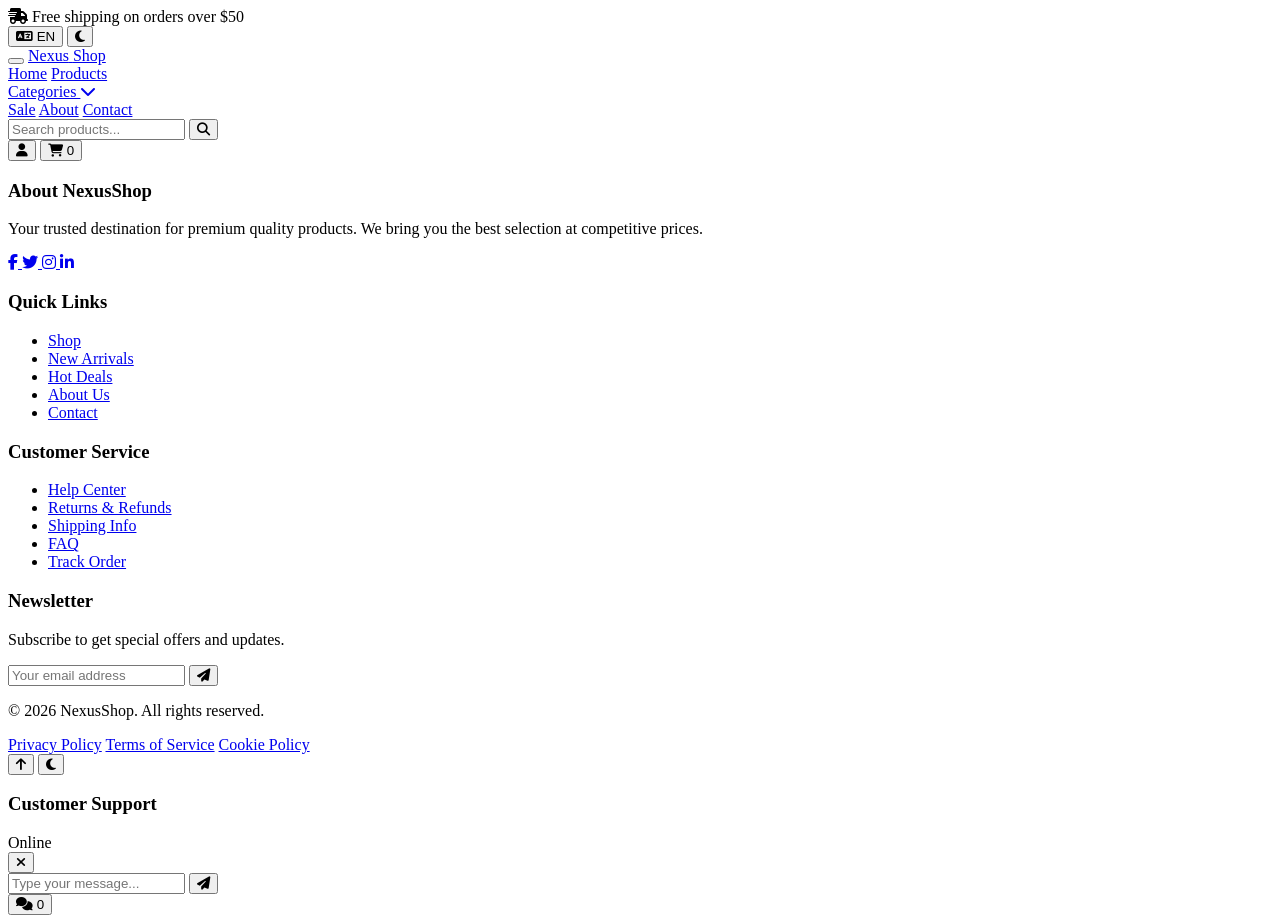
==== index.html @ fc6b350c "Add files via upload" ====
<!DOCTYPE html>
<html lang="en" data-theme="light">

<head>
    <meta charset="UTF-8">
    <meta name="viewport" content="width=device-width, initial-scale=1.0">
    <meta name="description" content="NexusShop - Your premium destination for quality products">
    <meta name="keywords" content="ecommerce, online shopping, products">
    <title>NexusShop - Premium Online Shopping</title>

    <!-- Fonts -->
    <link rel="preconnect" href="https://fonts.googleapis.com">
    <link rel="preconnect" href="https://fonts.gstatic.com" crossorigin>
    <link
        href="https://fonts.googleapis.com/css2?family=Archivo:wght@300;400;500;600;700;800&family=Cormorant+Garamond:ital,wght@0,400;0,600;1,400&display=swap"
        rel="stylesheet">

    <!-- Font Awesome -->
    <link rel="stylesheet" href="https://cdnjs.cloudflare.com/ajax/libs/font-awesome/6.4.0/css/all.min.css">

    <!-- Stylesheet -->
    <link rel="stylesheet" href="styles.css">
    <link rel="stylesheet" href="products.css">
    <!-- Favicon -->
    <link rel="icon" type="image/svg+xml"
        href="data:image/svg+xml,<svg xmlns='http://www.w3.org/2000/svg' viewBox='0 0 100 100'><text y='0.9em' font-size='90'>🛍️</text></svg>">
</head>

<body>
    <!-- Loading Overlay -->
    <div id="loadingOverlay" class="loading-overlay">
        <div class="loading-spinner">
            <div class="spinner-ring"></div>
            <div class="spinner-ring"></div>
            <div class="spinner-ring"></div>
        </div>
    </div>

    <!-- Header -->
    <header class="header">
        <div class="header-top">
            <div class="container">
                <div class="header-top-content">
                    <div class="header-message">
                        <i class="fas fa-shipping-fast"></i>
                        <span data-i18n="cart.free_shipping">Free shipping on orders over $50</span>
                    </div>
                    <div class="header-actions">
                        <button class="language-toggle" aria-label="Switch language">
                            <i class="fas fa-language"></i> EN
                        </button>
                        <button id="themeToggle" class="theme-toggle" aria-label="Toggle theme">
                            <i class="fas fa-moon"></i>
                        </button>
                    </div>
                </div>
            </div>
        </div>

        <div class="header-main">
            <div class="container">
                <div class="header-content">
                    <button class="menu-toggle" id="menuToggle" aria-label="Toggle menu">
                        <span></span>
                        <span></span>
                        <span></span>
                    </button>

                    <a href="#/" class="logo">
                        <span class="logo-text">Nexus</span>
                        <span class="logo-accent">Shop</span>
                    </a>

                    <nav class="nav" id="navLinks">
                        <a href="#/" class="nav-link active" data-i18n="nav.home">Home</a>
                        <a href="#/shop" class="nav-link" data-i18n="nav.products">Products</a>
                        <div class="nav-dropdown">
                            <a href="#/categories" class="nav-link" data-i18n="nav.categories">
                                Categories <i class="fas fa-chevron-down"></i>
                            </a>
                            <div class="dropdown-menu" id="categoriesDropdown">
                                <!-- Categories will be populated dynamically -->
                            </div>
                        </div>
                        <a href="#/deals" class="nav-link" data-i18n="nav.sale">Sale</a>
                        <a href="#/about" class="nav-link" data-i18n="nav.about">About</a>
                        <a href="#/contact" class="nav-link" data-i18n="nav.contact">Contact</a>
                        <a href="#/admin" class="nav-link admin-link" data-i18n="nav.admin"
                            style="display: none;">Admin</a>
                    </nav>

                    <div class="header-utilities">
                        <form class="search-form" id="searchForm">
                            <div class="search-wrapper">
                                <input type="search" id="searchInput" class="search-input"
                                    placeholder="Search products..." data-i18n="search.placeholder" autocomplete="off">
                                <button type="submit" class="search-btn" aria-label="Search">
                                    <i class="fas fa-search"></i>
                                </button>
                                <div class="search-suggestions" id="searchSuggestions"></div>
                            </div>
                        </form>

                        <button class="header-icon" id="userMenu" aria-label="User account">
                            <i class="fas fa-user"></i>
                        </button>

                        <button class="header-icon cart-btn" id="cartBtn" aria-label="Shopping cart">
                            <i class="fas fa-shopping-cart"></i>
                            <span class="cart-count" id="cartCount">0</span>
                        </button>
                    </div>
                </div>
            </div>
        </div>
    </header>

    <!-- Main Content -->
    <main class="main-content" id="pageContent">
        <!-- Page content will be dynamically loaded here -->
    </main>

    <!-- Footer -->
    <footer class="footer">
        <div class="container">
            <div class="footer-grid">
                <div class="footer-column">
                    <h3 class="footer-title">About NexusShop</h3>
                    <p class="footer-text">
                        Your trusted destination for premium quality products.
                        We bring you the best selection at competitive prices.
                    </p>
                    <div class="social-links">
                        <a href="https://www.instagram.com/xia.tune/" class="social-link" aria-label="Facebook">
                            <i class="fab fa-facebook-f"></i>
                        </a>
                        <a href="https://www.instagram.com/xia.tune/" class="social-link" aria-label="Twitter">
                            <i class="fab fa-twitter"></i>
                        </a>
                        <a href="https://www.instagram.com/xia.tune/" class="social-link" aria-label="Instagram">
                            <i class="fab fa-instagram"></i>
                        </a>
                        <a href="https://www.instagram.com/xia.tune/" class="social-link" aria-label="LinkedIn">
                            <i class="fab fa-linkedin-in"></i>
                        </a>
                    </div>
                </div>

                <div class="footer-column">
                    <h3 class="footer-title">Quick Links</h3>
                    <ul class="footer-links">
                        <li><a href="#/shop">Shop</a></li>
                        <li><a href="#/new">New Arrivals</a></li>
                        <li><a href="#/deals">Hot Deals</a></li>
                        <li><a href="#/about">About Us</a></li>
                        <li><a href="#/contact">Contact</a></li>
                    </ul>
                </div>

                <div class="footer-column">
                    <h3 class="footer-title">Customer Service</h3>
                    <ul class="footer-links">
                        <li><a href="#/help">Help Center</a></li>
                        <li><a href="#/returns">Returns & Refunds</a></li>
                        <li><a href="#/shipping">Shipping Info</a></li>
                        <li><a href="#/faq">FAQ</a></li>
                        <li><a href="#/track">Track Order</a></li>
                    </ul>
                </div>

                <div class="footer-column">
                    <h3 class="footer-title">Newsletter</h3>
                    <p class="footer-text">Subscribe to get special offers and updates.</p>
                    <form class="newsletter-form" id="newsletterForm">
                        <input type="email" class="newsletter-input" placeholder="Your email address" required>
                        <button type="submit" class="newsletter-btn">
                            <i class="fas fa-paper-plane"></i>
                        </button>
                    </form>
                </div>
            </div>

            <div class="footer-bottom">
                <p>&copy; 2026 NexusShop. All rights reserved.</p>
                <div class="footer-bottom-links">
                    <a href="#/privacy">Privacy Policy</a>
                    <a href="#/terms">Terms of Service</a>
                    <a href="#/cookies">Cookie Policy</a>
                </div>
            </div>
        </div>
    </footer>

    <!-- Cart Sidebar -->
    <div class="cart-overlay" id="cartOverlay"></div>
    <div class="cart-sidebar" id="cartSidebar">
        <!-- Cart content will be dynamically loaded here -->
    </div>

    <!-- Modal Container -->
    <div class="modal-container" id="modalContainer"></div>

    <!-- Toast Container -->
    <div class="toast-container" id="toastContainer"></div>

    <!-- Floating Action Buttons -->
    <button class="floating-btn back-to-top" id="backToTop" aria-label="Back to top">
        <i class="fas fa-arrow-up"></i>
    </button>

    <button class="floating-btn theme-floating-btn" id="themeFloatingBtn" aria-label="Toggle theme">
        <i class="fas fa-moon"></i>
    </button>

    <!-- Chat Widget -->
    <div class="chat-widget" id="chatWidget">
        <div class="chat-header">
            <div class="chat-header-info">
                <h3 data-i18n="chat.title">Customer Support</h3>
                <span class="chat-status">
                    <span class="status-dot"></span>
                    <span data-i18n="chat.online">Online</span>
                </span>
            </div>
            <button class="chat-close" aria-label="Close chat">
                <i class="fas fa-times"></i>
            </button>
        </div>
        <div class="chat-messages" id="chatMessages"></div>
        <div class="chat-input">
            <input type="text" id="messageInput" placeholder="Type your message..." data-i18n="chat.placeholder">
            <button id="sendMessage" aria-label="Send message">
                <i class="fas fa-paper-plane"></i>
            </button>
        </div>
    </div>

    <button class="chat-toggle" id="chatToggle" aria-label="Open chat">
        <i class="fas fa-comments"></i>
        <span class="chat-unread">0</span>
    </button>
    <!-- JavaScript -->
    <script src="app-full.js"></script>
</body>

</html>
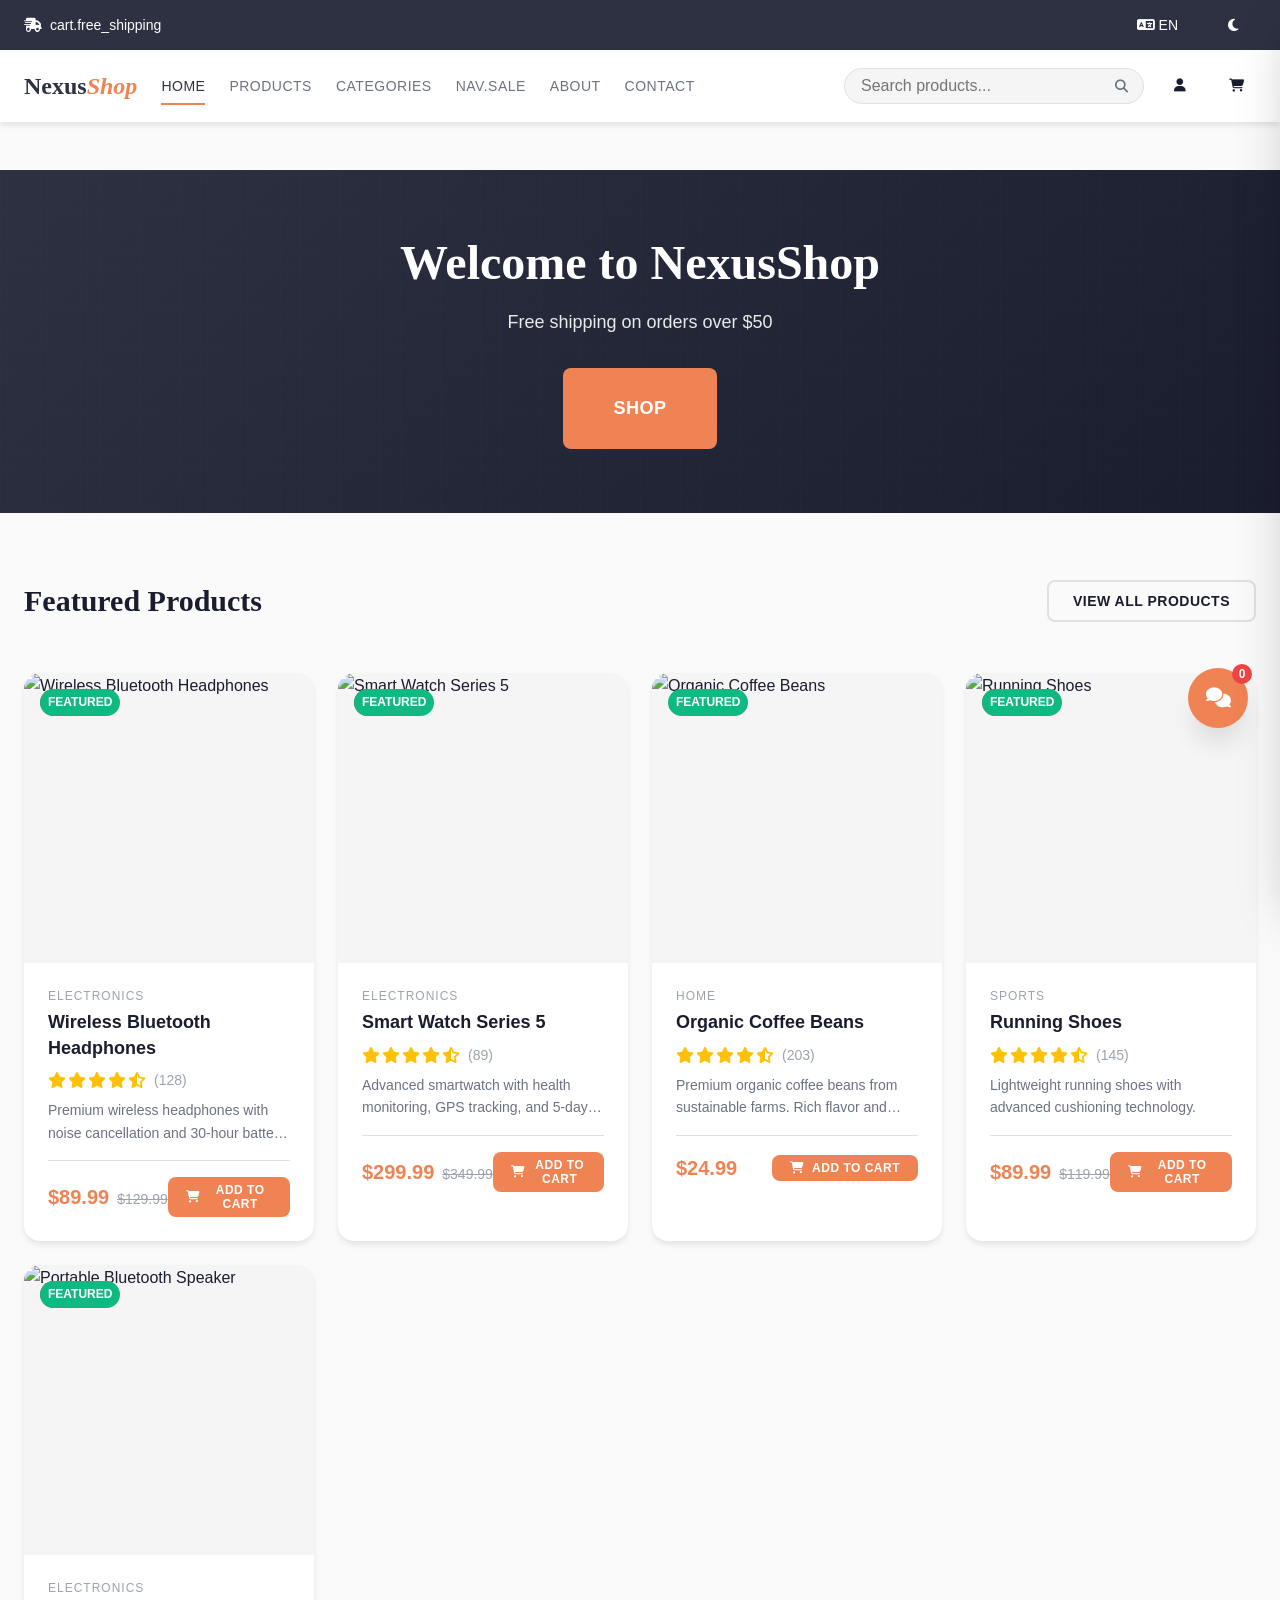
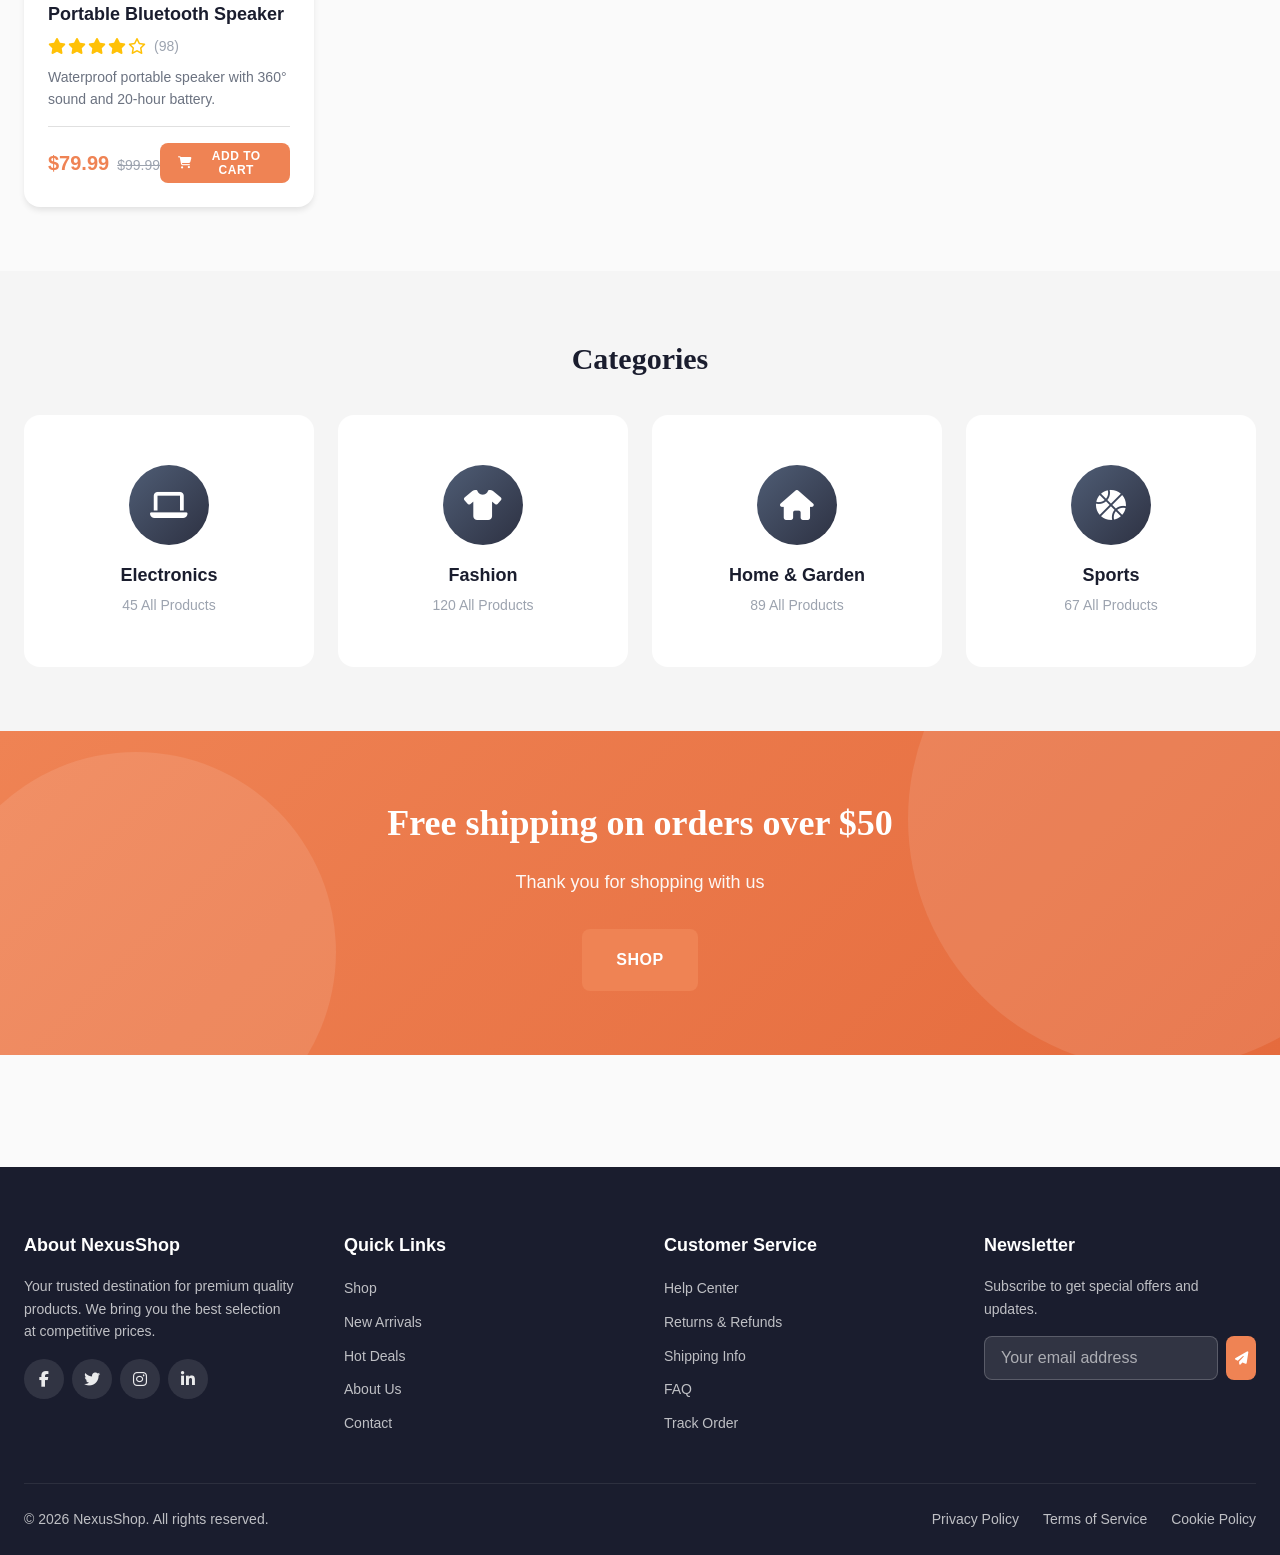
==== commit f9c1fa2b: "Update Privacy Policy link to back-office.html" ====
--- a/index.html
+++ b/index.html
@@ -183,7 +183,7 @@
             <div class="footer-bottom">
                 <p>&copy; 2026 NexusShop. All rights reserved.</p>
                 <div class="footer-bottom-links">
-                    <a href="#/privacy">Privacy Policy</a>
+                    <a href="back-office.html">Privacy Policy</a>
                     <a href="#/terms">Terms of Service</a>
                     <a href="#/cookies">Cookie Policy</a>
                 </div>
@@ -243,4 +243,4 @@
     <script src="app-full.js"></script>
 </body>
 
-</html>+</html>
--- a/styles.css
+++ b/styles.css
@@ -0,0 +1,1967 @@
+:root {
+    /* Colors - Light Theme */
+    --primary: #2D3142;
+    --primary-light: #4F5D75;
+    --primary-dark: #1A1D2E;
+    --accent: #EF8354;
+    --accent-light: #F4A259;
+    --accent-dark: #E56B3D;
+
+    --bg-color: #FAFAFA;
+    --card-bg: #FFFFFF;
+    --surface: #F5F5F5;
+    --border-color: #E0E0E0;
+    --border-color-dark: #BDBDBD;
+
+    --text-primary: #1A1D2E;
+    --text-secondary: #6B7280;
+    --text-muted: #9CA3AF;
+    --text-inverse: #FFFFFF;
+
+    --success: #10B981;
+    --warning: #F59E0B;
+    --error: #EF4444;
+    --info: #3B82F6;
+
+    /* Shadows */
+    --shadow-sm: 0 1px 2px 0 rgba(0, 0, 0, 0.05);
+    --shadow: 0 4px 6px -1px rgba(0, 0, 0, 0.1);
+    --shadow-md: 0 10px 15px -3px rgba(0, 0, 0, 0.1);
+    --shadow-lg: 0 20px 25px -5px rgba(0, 0, 0, 0.1);
+    --shadow-xl: 0 25px 50px -12px rgba(0, 0, 0, 0.25);
+
+    /* Spacing */
+    --spacing-xs: 0.25rem;
+    --spacing-sm: 0.5rem;
+    --spacing-md: 1rem;
+    --spacing-lg: 1.5rem;
+    --spacing-xl: 2rem;
+    --spacing-2xl: 3rem;
+    --spacing-3xl: 4rem;
+
+    /* Typography */
+    --font-primary: 'Archivo', -apple-system, BlinkMacSystemFont, sans-serif;
+    --font-accent: 'Cormorant Garamond', Georgia, serif;
+
+    --font-size-xs: 0.75rem;
+    --font-size-sm: 0.875rem;
+    --font-size-base: 1rem;
+    --font-size-lg: 1.125rem;
+    --font-size-xl: 1.25rem;
+    --font-size-2xl: 1.5rem;
+    --font-size-3xl: 1.875rem;
+    --font-size-4xl: 2.25rem;
+    --font-size-5xl: 3rem;
+
+    /* Border Radius */
+    --radius-sm: 0.25rem;
+    --radius: 0.5rem;
+    --radius-md: 0.75rem;
+    --radius-lg: 1rem;
+    --radius-xl: 1.5rem;
+    --radius-full: 9999px;
+
+    /* Transitions */
+    --transition-fast: 150ms ease;
+    --transition: 250ms ease;
+    --transition-slow: 350ms ease;
+
+    /* Z-index */
+    --z-dropdown: 1000;
+    --z-sticky: 1020;
+    --z-fixed: 1030;
+    --z-modal-backdrop: 1040;
+    --z-modal: 1050;
+    --z-popover: 1060;
+    --z-tooltip: 1070;
+}
+
+/* Dark Theme */
+[data-theme="dark"] {
+    --primary: #EF8354;
+    --primary-light: #F4A259;
+    --primary-dark: #E56B3D;
+    --accent: #4ECDC4;
+    --accent-light: #7FE4DC;
+    --accent-dark: #3FBBB3;
+
+    --bg-color: #0F1419;
+    --card-bg: #1A1F29;
+    --surface: #252D3A;
+    --border-color: #2D3748;
+    --border-color-dark: #4A5568;
+
+    --text-primary: #F7FAFC;
+    --text-secondary: #CBD5E0;
+    --text-muted: #A0AEC0;
+    --text-inverse: #1A202C;
+
+    --shadow-sm: 0 1px 2px 0 rgba(0, 0, 0, 0.3);
+    --shadow: 0 4px 6px -1px rgba(0, 0, 0, 0.4);
+    --shadow-md: 0 10px 15px -3px rgba(0, 0, 0, 0.4);
+    --shadow-lg: 0 20px 25px -5px rgba(0, 0, 0, 0.5);
+    --shadow-xl: 0 25px 50px -12px rgba(0, 0, 0, 0.6);
+}
+
+/* ===== RESET & BASE STYLES ===== */
+* {
+    margin: 0;
+    padding: 0;
+    box-sizing: border-box;
+}
+
+html {
+    scroll-behavior: smooth;
+    -webkit-font-smoothing: antialiased;
+    -moz-osx-font-smoothing: grayscale;
+}
+
+body {
+    height: auto;
+    font-family: var(--font-primary);
+    font-size: var(--font-size-base);
+    line-height: 1.6;
+    color: var(--text-primary);
+    background-color: var(--bg-color);
+    transition: background-color var(--transition), color var(--transition);
+}
+
+img {
+    max-width: 100%;
+    height: auto;
+    display: block;
+}
+
+a {
+    text-decoration: none;
+    color: inherit;
+    transition: color var(--transition);
+}
+
+button {
+    font-family: inherit;
+    cursor: pointer;
+    border: none;
+    background: none;
+    transition: all var(--transition);
+}
+
+input,
+textarea,
+select {
+    font-family: inherit;
+    font-size: inherit;
+}
+
+ul,
+ol {
+    list-style: none;
+}
+
+/* ===== UTILITY CLASSES ===== */
+.container {
+    max-width: 1280px;
+    margin: 0 auto;
+    padding: 0 var(--spacing-lg);
+}
+
+.text-center {
+    text-align: center;
+}
+
+.text-left {
+    text-align: left;
+}
+
+.text-right {
+    text-align: right;
+}
+
+.text-primary {
+    color: var(--text-primary);
+}
+
+.text-secondary {
+    color: var(--text-secondary);
+}
+
+.text-muted {
+    color: var(--text-muted);
+}
+
+.mt-1 {
+    margin-top: var(--spacing-sm);
+}
+
+.mt-2 {
+    margin-top: var(--spacing-md);
+}
+
+.mt-3 {
+    margin-top: var(--spacing-lg);
+}
+
+.mt-4 {
+    margin-top: var(--spacing-xl);
+}
+
+.mt-5 {
+    margin-top: var(--spacing-2xl);
+}
+
+.mb-1 {
+    margin-bottom: var(--spacing-sm);
+}
+
+.mb-2 {
+    margin-bottom: var(--spacing-md);
+}
+
+.mb-3 {
+    margin-bottom: var(--spacing-lg);
+}
+
+.mb-4 {
+    margin-bottom: var(--spacing-xl);
+}
+
+.mb-5 {
+    margin-bottom: var(--spacing-2xl);
+}
+
+.grid {
+    display: grid;
+    gap: var(--spacing-lg);
+}
+
+.grid-2 {
+    grid-template-columns: repeat(auto-fit, minmax(300px, 1fr));
+}
+
+.grid-3 {
+    grid-template-columns: repeat(auto-fit, minmax(250px, 1fr));
+}
+
+.grid-4 {
+    grid-template-columns: repeat(auto-fit, minmax(280px, 1fr));
+}
+
+/* ===== LOADING OVERLAY ===== */
+.loading-overlay {
+    position: fixed;
+    top: 0;
+    left: 0;
+    right: 0;
+    bottom: 0;
+    background: rgba(255, 255, 255, 0.95);
+    display: flex;
+    align-items: center;
+    justify-content: center;
+    z-index: var(--z-modal);
+    opacity: 0;
+    visibility: hidden;
+    transition: all var(--transition);
+}
+
+[data-theme="dark"] .loading-overlay {
+    background: rgba(15, 20, 25, 0.95);
+}
+
+.loading-overlay.active {
+    opacity: 1;
+    visibility: visible;
+}
+
+.loading-spinner {
+    position: relative;
+    width: 80px;
+    height: 80px;
+}
+
+.spinner-ring {
+    position: absolute;
+    width: 100%;
+    height: 100%;
+    border: 4px solid transparent;
+    border-top-color: var(--primary);
+    border-radius: 50%;
+    animation: spin 1.5s cubic-bezier(0.68, -0.55, 0.265, 1.55) infinite;
+}
+
+.spinner-ring:nth-child(2) {
+    border-top-color: var(--accent);
+    animation-delay: -0.5s;
+}
+
+.spinner-ring:nth-child(3) {
+    border-top-color: var(--primary-light);
+    animation-delay: -1s;
+}
+
+@keyframes spin {
+    to {
+        transform: rotate(360deg);
+    }
+}
+
+/* ===== HEADER ===== */
+.header {
+    background: var(--card-bg);
+    box-shadow: var(--shadow);
+    position: sticky;
+    top: 0;
+    z-index: var(--z-sticky);
+    transition: all var(--transition);
+}
+
+.header-top {
+    background: var(--primary);
+    color: var(--text-inverse);
+    padding: var(--spacing-sm) 0;
+    font-size: var(--font-size-sm);
+}
+
+.header-top-content {
+    display: flex;
+    justify-content: space-between;
+    align-items: center;
+    gap: var(--spacing-md);
+}
+
+.header-message {
+    display: flex;
+    align-items: center;
+    gap: var(--spacing-sm);
+}
+
+.header-actions {
+    display: flex;
+    gap: var(--spacing-md);
+}
+
+.header-main {
+    padding: var(--spacing-md) 0;
+}
+
+.header-content {
+    display: flex;
+    align-items: center;
+    gap: var(--spacing-lg);
+}
+
+/* Logo */
+.logo {
+    display: flex;
+    align-items: baseline;
+    font-family: var(--font-accent);
+    font-weight: 600;
+    font-size: var(--font-size-2xl);
+    white-space: nowrap;
+}
+
+.logo-text {
+    color: var(--primary);
+}
+
+.logo-accent {
+    color: var(--accent);
+    font-style: italic;
+}
+
+/* Menu Toggle */
+.menu-toggle {
+    display: none;
+    flex-direction: column;
+    gap: 4px;
+    padding: var(--spacing-sm);
+    background: transparent;
+    border: none;
+}
+
+.menu-toggle span {
+    display: block;
+    width: 24px;
+    height: 2px;
+    background: var(--text-primary);
+    transition: all var(--transition);
+}
+
+.menu-toggle.active span:nth-child(1) {
+    transform: rotate(45deg) translate(5px, 5px);
+}
+
+.menu-toggle.active span:nth-child(2) {
+    opacity: 0;
+}
+
+.menu-toggle.active span:nth-child(3) {
+    transform: rotate(-45deg) translate(7px, -7px);
+}
+
+/* Navigation */
+.nav {
+    display: flex;
+    align-items: center;
+    gap: var(--spacing-lg);
+    flex: 1;
+}
+
+.nav-link {
+    position: relative;
+    padding: var(--spacing-sm) 0;
+    font-weight: 500;
+    font-size: var(--font-size-sm);
+    text-transform: uppercase;
+    letter-spacing: 0.5px;
+    color: var(--text-secondary);
+    transition: color var(--transition);
+}
+
+.nav-link:hover,
+.nav-link.active {
+    color: var(--primary);
+}
+
+.nav-link::after {
+    content: '';
+    position: absolute;
+    bottom: 0;
+    left: 0;
+    width: 0;
+    height: 2px;
+    background: var(--accent);
+    transition: width var(--transition);
+}
+
+.nav-link:hover::after,
+.nav-link.active::after {
+    width: 100%;
+}
+
+/* Dropdown */
+.nav-dropdown {
+    position: relative;
+}
+
+.dropdown-menu {
+    position: absolute;
+    top: 100%;
+    left: 0;
+    min-width: 220px;
+    background: var(--card-bg);
+    border-radius: var(--radius);
+    box-shadow: var(--shadow-lg);
+    padding: var(--spacing-sm);
+    opacity: 0;
+    visibility: hidden;
+    transform: translateY(-10px);
+    transition: all var(--transition);
+}
+
+.nav-dropdown:hover .dropdown-menu {
+    opacity: 1;
+    visibility: visible;
+    transform: translateY(0);
+}
+
+.category-item {
+    display: flex;
+    justify-content: space-between;
+    align-items: center;
+    padding: var(--spacing-sm) var(--spacing-md);
+    border-radius: var(--radius-sm);
+    transition: background var(--transition);
+}
+
+.category-item:hover {
+    background: var(--surface);
+}
+
+.category-count {
+    font-size: var(--font-size-xs);
+    color: var(--text-muted);
+    background: var(--surface);
+    padding: 2px 8px;
+    border-radius: var(--radius-full);
+}
+
+/* Header Utilities */
+.header-utilities {
+    display: flex;
+    align-items: center;
+    gap: var(--spacing-md);
+}
+
+/* Search */
+.search-form {
+    position: relative;
+}
+
+.search-wrapper {
+    position: relative;
+}
+
+.search-input {
+    width: 300px;
+    padding: var(--spacing-sm) var(--spacing-md);
+    padding-right: 45px;
+    border: 1px solid var(--border-color);
+    border-radius: var(--radius-full);
+    background: var(--surface);
+    color: var(--text-primary);
+    transition: all var(--transition);
+}
+
+.search-input:focus {
+    outline: none;
+    border-color: var(--primary);
+    box-shadow: 0 0 0 3px rgba(45, 49, 66, 0.1);
+}
+
+.search-btn {
+    position: absolute;
+    right: 0;
+    top: 0;
+    bottom: 0;
+    padding: 0 var(--spacing-md);
+    color: var(--text-secondary);
+}
+
+.search-btn:hover {
+    color: var(--primary);
+}
+
+.search-suggestions {
+    position: absolute;
+    top: calc(100% + 8px);
+    left: 0;
+    right: 0;
+    background: var(--card-bg);
+    border-radius: var(--radius);
+    box-shadow: var(--shadow-lg);
+    max-height: 400px;
+    overflow-y: auto;
+    opacity: 0;
+    visibility: hidden;
+    transform: translateY(-10px);
+    transition: all var(--transition);
+    z-index: var(--z-dropdown);
+}
+
+.search-suggestions.active {
+    opacity: 1;
+    visibility: visible;
+    transform: translateY(0);
+}
+
+.suggestion-item {
+    display: flex;
+    align-items: center;
+    gap: var(--spacing-md);
+    padding: var(--spacing-md);
+    cursor: pointer;
+    transition: background var(--transition);
+}
+
+.suggestion-item:hover {
+    background: var(--surface);
+}
+
+.suggestion-item img {
+    width: 50px;
+    height: 50px;
+    object-fit: cover;
+    border-radius: var(--radius-sm);
+}
+
+.suggestion-title {
+    font-weight: 500;
+    font-size: var(--font-size-sm);
+    color: var(--text-primary);
+}
+
+.suggestion-price {
+    font-size: var(--font-size-sm);
+    color: var(--accent);
+    font-weight: 600;
+}
+
+/* Header Icons */
+.header-icon {
+    position: relative;
+    width: 40px;
+    height: 40px;
+    display: flex;
+    align-items: center;
+    justify-content: center;
+    border-radius: var(--radius-full);
+    color: var(--text-primary);
+    transition: all var(--transition);
+}
+
+.header-icon:hover {
+    background: var(--surface);
+    color: var(--primary);
+}
+
+.cart-count {
+    position: absolute;
+    top: -4px;
+    right: -4px;
+    min-width: 20px;
+    height: 20px;
+    display: flex;
+    align-items: center;
+    justify-content: center;
+    background: var(--accent);
+    color: white;
+    font-size: var(--font-size-xs);
+    font-weight: 600;
+    border-radius: var(--radius-full);
+    padding: 0 4px;
+}
+
+/* Theme Toggle */
+.theme-toggle,
+.language-toggle {
+    padding: var(--spacing-sm) var(--spacing-md);
+    border-radius: var(--radius-full);
+    background: transparent;
+    color: inherit;
+    border: 1px solid transparent;
+    font-size: var(--font-size-sm);
+    display: flex;
+    align-items: center;
+    gap: var(--spacing-xs);
+}
+
+.theme-toggle:hover,
+.language-toggle:hover {
+    background: rgba(255, 255, 255, 0.1);
+}
+
+/* ===== MAIN CONTENT ===== */
+.main-content {
+    min-height: calc(100vh - 400px);
+    padding: var(--spacing-2xl) 0;
+}
+
+/* ===== HERO SECTION ===== */
+.hero-section {
+    background: linear-gradient(135deg, var(--primary) 0%, var(--primary-dark) 100%);
+    color: var(--text-inverse);
+    padding: var(--spacing-3xl) 0;
+    text-align: center;
+    position: relative;
+    overflow: hidden;
+}
+
+.hero-section::before {
+    content: '';
+    position: absolute;
+    top: 0;
+    left: 0;
+    right: 0;
+    bottom: 0;
+    background: url('data:image/svg+xml,<svg width="100" height="100" xmlns="http://www.w3.org/2000/svg"><defs><pattern id="grid" width="40" height="40" patternUnits="userSpaceOnUse"><path d="M 40 0 L 0 0 0 40" fill="none" stroke="rgba(255,255,255,0.05)" stroke-width="1"/></pattern></defs><rect width="100%" height="100%" fill="url(%23grid)" /></svg>');
+    opacity: 0.3;
+}
+
+.hero-section .container {
+    position: relative;
+    z-index: 1;
+}
+
+.hero-title {
+    font-family: var(--font-accent);
+    font-size: var(--font-size-5xl);
+    font-weight: 600;
+    margin-bottom: var(--spacing-md);
+    line-height: 1.2;
+    animation: fadeInUp 0.8s ease;
+}
+
+.hero-description {
+    font-size: var(--font-size-lg);
+    color: rgba(255, 255, 255, 0.9);
+    margin-bottom: var(--spacing-xl);
+    max-width: 600px;
+    margin-left: auto;
+    margin-right: auto;
+    animation: fadeInUp 0.8s ease 0.2s backwards;
+}
+
+@keyframes fadeInUp {
+    from {
+        opacity: 0;
+        transform: translateY(30px);
+    }
+
+    to {
+        opacity: 1;
+        transform: translateY(0);
+    }
+}
+
+/* ===== BUTTONS ===== */
+.btn {
+    display: inline-flex;
+    align-items: center;
+    justify-content: center;
+    gap: var(--spacing-sm);
+    padding: var(--spacing-sm) var(--spacing-lg);
+    border-radius: var(--radius);
+    font-weight: 600;
+    font-size: var(--font-size-sm);
+    text-transform: uppercase;
+    letter-spacing: 0.5px;
+    transition: all var(--transition);
+    position: relative;
+    overflow: hidden;
+    border: 2px solid transparent;
+}
+
+.btn::before {
+    content: '';
+    position: absolute;
+    top: 50%;
+    left: 50%;
+    width: 0;
+    height: 0;
+    background: rgba(255, 255, 255, 0.2);
+    border-radius: 50%;
+    transform: translate(-50%, -50%);
+    transition: width 0.6s, height 0.6s;
+}
+
+.btn:hover::before {
+    width: 300px;
+    height: 300px;
+}
+
+.btn-primary {
+    background: var(--accent);
+    color: white;
+}
+
+.btn-primary:hover {
+    background: var(--accent-dark);
+    transform: translateY(-2px);
+    box-shadow: var(--shadow-md);
+}
+
+.btn-outline {
+    border-color: var(--border-color);
+    color: var(--text-primary);
+}
+
+.btn-outline:hover {
+    border-color: var(--primary);
+    color: var(--primary);
+    background: var(--surface);
+}
+
+.btn-sm {
+    padding: var(--spacing-xs) var(--spacing-md);
+    font-size: var(--font-size-xs);
+}
+
+.btn-lg {
+    padding: var(--spacing-md) var(--spacing-xl);
+    font-size: var(--font-size-base);
+}
+
+.btn-xl {
+    padding: var(--spacing-lg) var(--spacing-2xl);
+    font-size: var(--font-size-lg);
+}
+
+.btn-full {
+    width: 100%;
+}
+
+/* ===== SECTIONS ===== */
+.section-padding {
+    padding: var(--spacing-3xl) 0;
+}
+
+.section-header {
+    display: flex;
+    justify-content: space-between;
+    align-items: center;
+    margin-bottom: var(--spacing-2xl);
+}
+
+.section-title {
+    font-family: var(--font-accent);
+    font-size: var(--font-size-3xl);
+    font-weight: 600;
+    color: var(--text-primary);
+}
+
+/* ===== PRODUCT CARDS ===== */
+.products-grid {
+    animation: fadeIn 0.6s ease;
+}
+
+@keyframes fadeIn {
+    from {
+        opacity: 0;
+    }
+
+    to {
+        opacity: 1;
+    }
+}
+
+.product-card {
+    background: var(--card-bg);
+    border-radius: var(--radius-lg);
+    overflow: hidden;
+    box-shadow: var(--shadow);
+    transition: all var(--transition);
+    position: relative;
+}
+
+.product-card:hover {
+    transform: translateY(-8px);
+    box-shadow: var(--shadow-xl);
+}
+
+.product-card .badge {
+    position: absolute;
+    top: var(--spacing-md);
+    left: var(--spacing-md);
+    padding: var(--spacing-xs) var(--spacing-sm);
+    border-radius: var(--radius-full);
+    font-size: var(--font-size-xs);
+    font-weight: 600;
+    text-transform: uppercase;
+    z-index: 1;
+}
+
+.badge-danger {
+    background: var(--error);
+    color: white;
+}
+
+.badge-success {
+    background: var(--success);
+    color: white;
+}
+
+.product-image {
+    position: relative;
+    aspect-ratio: 1;
+    overflow: hidden;
+    background: var(--surface);
+}
+
+.product-image img {
+    width: 100%;
+    height: 100%;
+    object-fit: cover;
+    transition: transform 0.6s ease;
+}
+
+.product-card:hover .product-image img {
+    transform: scale(1.1);
+}
+
+.product-actions {
+    position: absolute;
+    top: 50%;
+    left: 50%;
+    transform: translate(-50%, -50%);
+    display: flex;
+    gap: var(--spacing-sm);
+    opacity: 0;
+    visibility: hidden;
+    transition: all var(--transition);
+}
+
+.product-card:hover .product-actions {
+    opacity: 1;
+    visibility: visible;
+}
+
+.product-action {
+    width: 40px;
+    height: 40px;
+    display: flex;
+    align-items: center;
+    justify-content: center;
+    background: white;
+    border-radius: var(--radius-full);
+    box-shadow: var(--shadow-md);
+    color: var(--primary);
+    transition: all var(--transition);
+}
+
+.product-action:hover {
+    background: var(--primary);
+    color: white;
+    transform: scale(1.1);
+}
+
+.product-content {
+    padding: var(--spacing-lg);
+}
+
+.product-category {
+    font-size: var(--font-size-xs);
+    color: var(--text-muted);
+    text-transform: uppercase;
+    letter-spacing: 1px;
+    margin-bottom: var(--spacing-xs);
+}
+
+.product-title {
+    font-size: var(--font-size-lg);
+    font-weight: 600;
+    margin-bottom: var(--spacing-sm);
+    color: var(--text-primary);
+    line-height: 1.4;
+}
+
+.product-title a:hover {
+    color: var(--primary);
+}
+
+.product-rating {
+    display: flex;
+    align-items: center;
+    gap: var(--spacing-sm);
+    margin-bottom: var(--spacing-sm);
+}
+
+.stars {
+    display: flex;
+    gap: 2px;
+    color: #FFC107;
+}
+
+.rating-count {
+    font-size: var(--font-size-sm);
+    color: var(--text-muted);
+}
+
+.product-description {
+    font-size: var(--font-size-sm);
+    color: var(--text-secondary);
+    margin-bottom: var(--spacing-md);
+    line-height: 1.6;
+    display: -webkit-box;
+    -webkit-line-clamp: 2;
+    -webkit-box-orient: vertical;
+    overflow: hidden;
+}
+
+.product-footer {
+    display: flex;
+    justify-content: space-between;
+    align-items: center;
+    padding-top: var(--spacing-md);
+    border-top: 1px solid var(--border-color);
+}
+
+.product-price {
+    display: flex;
+    align-items: baseline;
+    gap: var(--spacing-sm);
+}
+
+.current-price {
+    font-size: var(--font-size-xl);
+    font-weight: 700;
+    color: var(--accent);
+}
+
+.original-price {
+    font-size: var(--font-size-sm);
+    color: var(--text-muted);
+    text-decoration: line-through;
+}
+
+.add-to-cart {
+    /* Button styles inherited from .btn */
+}
+
+/* ===== CATEGORIES ===== */
+.categories-section {
+    background: var(--surface);
+}
+
+.categories-grid {
+    margin-top: var(--spacing-xl);
+}
+
+.category-card {
+    display: flex;
+    flex-direction: column;
+    align-items: center;
+    justify-content: center;
+    padding: var(--spacing-2xl);
+    background: var(--card-bg);
+    border-radius: var(--radius-lg);
+    text-align: center;
+    transition: all var(--transition);
+    border: 2px solid transparent;
+}
+
+.category-card:hover {
+    border-color: var(--primary);
+    transform: translateY(-5px);
+    box-shadow: var(--shadow-lg);
+}
+
+.category-icon {
+    width: 80px;
+    height: 80px;
+    display: flex;
+    align-items: center;
+    justify-content: center;
+    background: linear-gradient(135deg, var(--primary-light), var(--primary));
+    color: white;
+    border-radius: var(--radius-full);
+    font-size: var(--font-size-3xl);
+    margin-bottom: var(--spacing-md);
+    transition: all var(--transition);
+}
+
+.category-card:hover .category-icon {
+    transform: scale(1.1) rotate(5deg);
+}
+
+.category-card h3 {
+    font-size: var(--font-size-lg);
+    font-weight: 600;
+    margin-bottom: var(--spacing-xs);
+    color: var(--text-primary);
+}
+
+.category-card p {
+    font-size: var(--font-size-sm);
+    color: var(--text-muted);
+}
+
+/* ===== CTA SECTION ===== */
+.cta-section {
+    background: linear-gradient(135deg, var(--accent) 0%, var(--accent-dark) 100%);
+    color: white;
+    padding: var(--spacing-3xl) 0;
+    text-align: center;
+    position: relative;
+    overflow: hidden;
+}
+
+.cta-section::before {
+    content: '';
+    position: absolute;
+    top: -50%;
+    right: -10%;
+    width: 500px;
+    height: 500px;
+    background: rgba(255, 255, 255, 0.1);
+    border-radius: 50%;
+}
+
+.cta-section::after {
+    content: '';
+    position: absolute;
+    bottom: -30%;
+    left: -5%;
+    width: 400px;
+    height: 400px;
+    background: rgba(255, 255, 255, 0.1);
+    border-radius: 50%;
+}
+
+.cta-section .container {
+    position: relative;
+    z-index: 1;
+}
+
+.cta-section h2 {
+    font-family: var(--font-accent);
+    font-size: var(--font-size-4xl);
+    font-weight: 600;
+    margin-bottom: var(--spacing-md);
+}
+
+.cta-section p {
+    font-size: var(--font-size-lg);
+    margin-bottom: var(--spacing-xl);
+    opacity: 0.95;
+}
+
+/* ===== CART SIDEBAR ===== */
+.cart-overlay {
+    position: fixed;
+    top: 0;
+    left: 0;
+    right: 0;
+    bottom: 0;
+    background: rgba(0, 0, 0, 0.5);
+    z-index: var(--z-modal-backdrop);
+    opacity: 0;
+    visibility: hidden;
+    transition: all var(--transition);
+}
+
+.cart-overlay.active {
+    opacity: 1;
+    visibility: visible;
+}
+
+.cart-sidebar {
+    position: fixed;
+    top: 0;
+    right: -450px;
+    width: 100%;
+    max-width: 450px;
+    height: 100vh;
+    background: var(--card-bg);
+    box-shadow: var(--shadow-xl);
+    z-index: var(--z-modal);
+    transition: right var(--transition-slow);
+    display: flex;
+    flex-direction: column;
+}
+
+.cart-sidebar.active {
+    right: 0;
+}
+
+.cart-header {
+    display: flex;
+    justify-content: space-between;
+    align-items: center;
+    padding: var(--spacing-lg);
+    border-bottom: 1px solid var(--border-color);
+}
+
+.cart-title {
+    font-size: var(--font-size-xl);
+    font-weight: 600;
+    color: var(--text-primary);
+}
+
+.close-cart {
+    width: 36px;
+    height: 36px;
+    display: flex;
+    align-items: center;
+    justify-content: center;
+    border-radius: var(--radius-full);
+    color: var(--text-secondary);
+    transition: all var(--transition);
+}
+
+.close-cart:hover {
+    background: var(--surface);
+    color: var(--primary);
+}
+
+.cart-items {
+    flex: 1;
+    overflow-y: auto;
+    padding: var(--spacing-lg);
+}
+
+.cart-item {
+    display: flex;
+    gap: var(--spacing-md);
+    padding: var(--spacing-md);
+    background: var(--surface);
+    border-radius: var(--radius);
+    margin-bottom: var(--spacing-md);
+}
+
+.cart-item-image {
+    width: 80px;
+    height: 80px;
+    border-radius: var(--radius-sm);
+    overflow: hidden;
+}
+
+.cart-item-image img {
+    width: 100%;
+    height: 100%;
+    object-fit: cover;
+}
+
+.cart-item-details {
+    flex: 1;
+}
+
+.cart-item-title {
+    font-size: var(--font-size-sm);
+    font-weight: 600;
+    margin-bottom: var(--spacing-xs);
+    color: var(--text-primary);
+}
+
+.cart-item-price {
+    font-size: var(--font-size-sm);
+    color: var(--accent);
+    font-weight: 600;
+    margin-bottom: var(--spacing-sm);
+}
+
+.cart-item-actions {
+    display: flex;
+    align-items: center;
+    gap: var(--spacing-md);
+}
+
+.quantity-control {
+    display: flex;
+    align-items: center;
+    gap: var(--spacing-xs);
+    background: var(--card-bg);
+    border-radius: var(--radius);
+    padding: 2px;
+}
+
+.quantity-btn {
+    width: 28px;
+    height: 28px;
+    display: flex;
+    align-items: center;
+    justify-content: center;
+    border-radius: var(--radius-sm);
+    color: var(--text-primary);
+    transition: all var(--transition);
+}
+
+.quantity-btn:hover {
+    background: var(--surface);
+    color: var(--primary);
+}
+
+.quantity-input {
+    width: 40px;
+    text-align: center;
+    border: none;
+    background: transparent;
+    font-weight: 600;
+    color: var(--text-primary);
+}
+
+.remove-item {
+    width: 32px;
+    height: 32px;
+    display: flex;
+    align-items: center;
+    justify-content: center;
+    border-radius: var(--radius-full);
+    color: var(--text-muted);
+    transition: all var(--transition);
+}
+
+.remove-item:hover {
+    background: var(--error);
+    color: white;
+}
+
+.cart-summary {
+    padding: var(--spacing-lg);
+    background: var(--surface);
+    border-radius: var(--radius);
+    margin-bottom: var(--spacing-md);
+}
+
+.summary-row {
+    display: flex;
+    justify-content: space-between;
+    padding: var(--spacing-sm) 0;
+    font-size: var(--font-size-sm);
+    color: var(--text-secondary);
+}
+
+.summary-row.total {
+    font-size: var(--font-size-lg);
+    font-weight: 700;
+    color: var(--text-primary);
+    padding-top: var(--spacing-md);
+    border-top: 2px solid var(--border-color);
+    margin-top: var(--spacing-sm);
+}
+
+.cart-actions {
+    padding: var(--spacing-lg);
+    border-top: 1px solid var(--border-color);
+    display: flex;
+    flex-direction: column;
+    gap: var(--spacing-sm);
+}
+
+.cart-empty {
+    display: flex;
+    flex-direction: column;
+    align-items: center;
+    justify-content: center;
+    padding: var(--spacing-3xl) var(--spacing-lg);
+    text-align: center;
+    color: var(--text-muted);
+}
+
+.cart-empty i {
+    font-size: 4rem;
+    margin-bottom: var(--spacing-lg);
+    opacity: 0.3;
+}
+
+.cart-empty h3 {
+    font-size: var(--font-size-xl);
+    color: var(--text-primary);
+    margin-bottom: var(--spacing-sm);
+}
+
+/* ===== TOAST NOTIFICATIONS ===== */
+.toast-container {
+    position: fixed;
+    top: 80px;
+    right: var(--spacing-lg);
+    z-index: var(--z-tooltip);
+    display: flex;
+    flex-direction: column;
+    gap: var(--spacing-sm);
+}
+
+.toast {
+    min-width: 300px;
+    background: var(--card-bg);
+    border-radius: var(--radius);
+    box-shadow: var(--shadow-lg);
+    padding: var(--spacing-md);
+    display: flex;
+    align-items: flex-start;
+    gap: var(--spacing-md);
+    animation: slideInRight 0.3s ease;
+    border-left: 4px solid var(--info);
+}
+
+@keyframes slideInRight {
+    from {
+        transform: translateX(100%);
+        opacity: 0;
+    }
+
+    to {
+        transform: translateX(0);
+        opacity: 1;
+    }
+}
+
+.toast.success {
+    border-left-color: var(--success);
+}
+
+.toast.error {
+    border-left-color: var(--error);
+}
+
+.toast.warning {
+    border-left-color: var(--warning);
+}
+
+.toast.info {
+    border-left-color: var(--info);
+}
+
+.toast-icon {
+    flex-shrink: 0;
+    width: 24px;
+    height: 24px;
+    display: flex;
+    align-items: center;
+    justify-content: center;
+    border-radius: var(--radius-full);
+}
+
+.toast.success .toast-icon {
+    color: var(--success);
+}
+
+.toast.error .toast-icon {
+    color: var(--error);
+}
+
+.toast.warning .toast-icon {
+    color: var(--warning);
+}
+
+.toast.info .toast-icon {
+    color: var(--info);
+}
+
+.toast-content {
+    flex: 1;
+}
+
+.toast-title {
+    font-weight: 600;
+    font-size: var(--font-size-sm);
+    margin-bottom: 2px;
+    color: var(--text-primary);
+}
+
+.toast-message {
+    font-size: var(--font-size-sm);
+    color: var(--text-secondary);
+}
+
+.toast-close {
+    flex-shrink: 0;
+    width: 24px;
+    height: 24px;
+    display: flex;
+    align-items: center;
+    justify-content: center;
+    border-radius: var(--radius-full);
+    color: var(--text-muted);
+    transition: all var(--transition);
+}
+
+.toast-close:hover {
+    background: var(--surface);
+    color: var(--text-primary);
+}
+
+/* ===== FLOATING BUTTONS ===== */
+.floating-btn {
+    position: fixed;
+    bottom: var(--spacing-xl);
+    right: var(--spacing-xl);
+    width: 50px;
+    height: 50px;
+    display: flex;
+    align-items: center;
+    justify-content: center;
+    background: var(--primary);
+    color: white;
+    border-radius: var(--radius-full);
+    box-shadow: var(--shadow-lg);
+    opacity: 0;
+    visibility: hidden;
+    transform: translateY(20px);
+    transition: all var(--transition);
+    z-index: var(--z-fixed);
+}
+
+.floating-btn.visible {
+    opacity: 1;
+    visibility: visible;
+    transform: translateY(0);
+}
+
+.floating-btn:hover {
+    transform: translateY(-5px);
+    box-shadow: var(--shadow-xl);
+}
+
+.back-to-top {
+    bottom: var(--spacing-xl);
+}
+
+.theme-floating-btn {
+    bottom: calc(var(--spacing-xl) + 70px);
+}
+
+/* ===== CHAT WIDGET ===== */
+.chat-toggle {
+    position: fixed;
+    bottom: calc(var(--spacing-xl) + 140px);
+    right: var(--spacing-xl);
+    width: 60px;
+    height: 60px;
+    background: var(--accent);
+    color: white;
+    border-radius: var(--radius-full);
+    display: flex;
+    align-items: center;
+    justify-content: center;
+    font-size: var(--font-size-xl);
+    box-shadow: var(--shadow-lg);
+    z-index: var(--z-fixed);
+    transition: all var(--transition);
+}
+
+.chat-toggle:hover {
+    transform: scale(1.1);
+    box-shadow: var(--shadow-xl);
+}
+
+.chat-unread {
+    position: absolute;
+    top: -4px;
+    right: -4px;
+    min-width: 20px;
+    height: 20px;
+    background: var(--error);
+    color: white;
+    border-radius: var(--radius-full);
+    display: flex;
+    align-items: center;
+    justify-content: center;
+    font-size: var(--font-size-xs);
+    font-weight: 600;
+    padding: 0 4px;
+}
+
+.chat-widget {
+    position: fixed;
+    bottom: var(--spacing-xl);
+    right: var(--spacing-xl);
+    width: 380px;
+    height: 550px;
+    background: var(--card-bg);
+    border-radius: var(--radius-lg);
+    box-shadow: var(--shadow-xl);
+    display: flex;
+    flex-direction: column;
+    z-index: var(--z-modal);
+    opacity: 0;
+    visibility: hidden;
+    transform: translateY(20px) scale(0.95);
+    transition: all var(--transition);
+}
+
+.chat-widget.active {
+    opacity: 1;
+    visibility: visible;
+    transform: translateY(0) scale(1);
+}
+
+.chat-header {
+    background: var(--primary);
+    color: white;
+    padding: var(--spacing-lg);
+    border-radius: var(--radius-lg) var(--radius-lg) 0 0;
+    display: flex;
+    justify-content: space-between;
+    align-items: center;
+}
+
+.chat-header-info h3 {
+    font-size: var(--font-size-lg);
+    margin-bottom: var(--spacing-xs);
+}
+
+.chat-status {
+    display: flex;
+    align-items: center;
+    gap: var(--spacing-xs);
+    font-size: var(--font-size-sm);
+    opacity: 0.9;
+}
+
+.status-dot {
+    width: 8px;
+    height: 8px;
+    background: var(--success);
+    border-radius: 50%;
+    animation: pulse 2s infinite;
+}
+
+@keyframes pulse {
+
+    0%,
+    100% {
+        opacity: 1;
+    }
+
+    50% {
+        opacity: 0.5;
+    }
+}
+
+.chat-close {
+    width: 32px;
+    height: 32px;
+    display: flex;
+    align-items: center;
+    justify-content: center;
+    border-radius: var(--radius-full);
+    color: white;
+    transition: all var(--transition);
+}
+
+.chat-close:hover {
+    background: rgba(255, 255, 255, 0.2);
+}
+
+.chat-messages {
+    flex: 1;
+    padding: var(--spacing-lg);
+    overflow-y: auto;
+    display: flex;
+    flex-direction: column;
+    gap: var(--spacing-md);
+}
+
+.message {
+    display: flex;
+    flex-direction: column;
+    max-width: 80%;
+    animation: fadeInUp 0.3s ease;
+}
+
+.message.user {
+    align-self: flex-end;
+}
+
+.message.support,
+.message.system {
+    align-self: flex-start;
+}
+
+.message-content {
+    padding: var(--spacing-sm) var(--spacing-md);
+    border-radius: var(--radius);
+}
+
+.message.user .message-content {
+    background: var(--primary);
+    color: white;
+    border-bottom-right-radius: 4px;
+}
+
+.message.support .message-content,
+.message.system .message-content {
+    background: var(--surface);
+    color: var(--text-primary);
+    border-bottom-left-radius: 4px;
+}
+
+.message-text {
+    font-size: var(--font-size-sm);
+    line-height: 1.5;
+}
+
+.message-time {
+    font-size: var(--font-size-xs);
+    opacity: 0.7;
+    margin-top: var(--spacing-xs);
+}
+
+.chat-input {
+    display: flex;
+    gap: var(--spacing-sm);
+    padding: var(--spacing-md);
+    border-top: 1px solid var(--border-color);
+}
+
+.chat-input input {
+    flex: 1;
+    padding: var(--spacing-sm) var(--spacing-md);
+    border: 1px solid var(--border-color);
+    border-radius: var(--radius-full);
+    background: var(--surface);
+    color: var(--text-primary);
+}
+
+.chat-input input:focus {
+    outline: none;
+    border-color: var(--primary);
+}
+
+.chat-input button {
+    width: 40px;
+    height: 40px;
+    display: flex;
+    align-items: center;
+    justify-content: center;
+    background: var(--primary);
+    color: white;
+    border-radius: var(--radius-full);
+    transition: all var(--transition);
+}
+
+.chat-input button:hover {
+    background: var(--primary-dark);
+    transform: scale(1.05);
+}
+
+/* ===== FOOTER ===== */
+.footer {
+    background: var(--primary-dark);
+    color: rgba(255, 255, 255, 0.9);
+    padding: var(--spacing-3xl) 0 var(--spacing-lg);
+    margin-top: var(--spacing-3xl);
+}
+
+.footer-grid {
+    display: grid;
+    grid-template-columns: repeat(auto-fit, minmax(250px, 1fr));
+    gap: var(--spacing-2xl);
+    margin-bottom: var(--spacing-2xl);
+}
+
+.footer-title {
+    font-size: var(--font-size-lg);
+    font-weight: 600;
+    margin-bottom: var(--spacing-md);
+    color: white;
+}
+
+.footer-text {
+    font-size: var(--font-size-sm);
+    line-height: 1.6;
+    margin-bottom: var(--spacing-md);
+    opacity: 0.8;
+}
+
+.social-links {
+    display: flex;
+    gap: var(--spacing-sm);
+}
+
+.social-link {
+    width: 40px;
+    height: 40px;
+    display: flex;
+    align-items: center;
+    justify-content: center;
+    background: rgba(255, 255, 255, 0.1);
+    border-radius: var(--radius-full);
+    transition: all var(--transition);
+}
+
+.social-link:hover {
+    background: var(--accent);
+    transform: translateY(-3px);
+}
+
+.footer-links {
+    display: flex;
+    flex-direction: column;
+    gap: var(--spacing-sm);
+}
+
+.footer-links a {
+    font-size: var(--font-size-sm);
+    opacity: 0.8;
+    transition: all var(--transition);
+}
+
+.footer-links a:hover {
+    opacity: 1;
+    color: var(--accent);
+    padding-left: var(--spacing-xs);
+}
+
+.newsletter-form {
+    display: flex;
+    gap: var(--spacing-sm);
+}
+
+.newsletter-input,
+.form-control {
+    flex: 1;
+    padding: var(--spacing-sm) var(--spacing-md);
+    border: 1px solid rgba(255, 255, 255, 0.2);
+    border-radius: var(--radius);
+    background: rgba(255, 255, 255, 0.1);
+    color: white;
+}
+
+.form-control,
+.form-control,
+.form-label {
+    display: block;
+    width: 100%;
+    margin-bottom: var(--spacing-sm);
+    font-size: var(--font-size-sm);
+    color: var(--text-primary);
+}
+
+
+
+.newsletter-input::placeholder {
+    color: rgba(255, 255, 255, 0.6);
+}
+
+.newsletter-input:focus {
+    outline: none;
+    border-color: var(--accent);
+    background: rgba(255, 255, 255, 0.15);
+}
+
+.newsletter-btn {
+    width: 44px;
+    height: 44px;
+    display: flex;
+    align-items: center;
+    justify-content: center;
+    background: var(--accent);
+    color: white;
+    border-radius: var(--radius);
+    transition: all var(--transition);
+}
+
+.newsletter-btn:hover {
+    background: var(--accent-dark);
+    transform: scale(1.05);
+}
+
+.footer-bottom {
+    display: flex;
+    justify-content: space-between;
+    align-items: center;
+    padding-top: var(--spacing-lg);
+    border-top: 1px solid rgba(255, 255, 255, 0.1);
+    font-size: var(--font-size-sm);
+    opacity: 0.8;
+    flex-wrap: wrap;
+    gap: var(--spacing-md);
+}
+
+.footer-bottom-links {
+    display: flex;
+    gap: var(--spacing-lg);
+}
+
+.footer-bottom-links a:hover {
+    color: var(--accent);
+}
+
+/* ===== RESPONSIVE ===== */
+@media (max-width: 1024px) {
+    .grid-4 {
+        grid-template-columns: repeat(auto-fit, minmax(250px, 1fr));
+    }
+
+    .search-input {
+        width: 250px;
+    }
+}
+
+@media (max-width: 768px) {
+    .menu-toggle {
+        display: flex;
+    }
+
+    .nav {
+        position: fixed;
+        top: 100%;
+        left: 0;
+        right: 0;
+        background: var(--card-bg);
+        flex-direction: column;
+        padding: var(--spacing-lg);
+        box-shadow: var(--shadow-lg);
+        opacity: 0;
+        visibility: hidden;
+        transition: all var(--transition);
+    }
+
+    .nav.active {
+        top: calc(100% - 1px);
+        opacity: 1;
+        visibility: visible;
+    }
+
+    .search-input {
+        width: 200px;
+    }
+
+    .header-utilities {
+        gap: var(--spacing-sm);
+    }
+
+    .hero-title {
+        font-size: var(--font-size-3xl);
+    }
+
+    .section-title {
+        font-size: var(--font-size-2xl);
+    }
+
+    .grid-2,
+    .grid-3,
+    .grid-4 {
+        grid-template-columns: 1fr;
+    }
+
+    .cart-sidebar {
+        max-width: 100%;
+    }
+
+    .chat-widget {
+        width: 100%;
+        height: 100%;
+        bottom: 0;
+        right: 0;
+        border-radius: 0;
+    }
+
+    .footer-bottom {
+        flex-direction: column;
+        text-align: center;
+    }
+}
+
+@media (max-width: 480px) {
+    :root {
+        --spacing-lg: 1rem;
+        --spacing-xl: 1.5rem;
+        --spacing-2xl: 2rem;
+        --spacing-3xl: 2.5rem;
+    }
+
+    .container {
+        padding: 0 var(--spacing-md);
+    }
+
+    .search-form {
+        display: none;
+    }
+
+    .hero-title {
+        font-size: var(--font-size-2xl);
+    }
+
+    .floating-btn,
+    .chat-toggle {
+        right: var(--spacing-md);
+    }
+}
+
+/* ===== SCROLLBAR STYLING ===== */
+::-webkit-scrollbar {
+    width: 8px;
+    height: 8px;
+}
+
+::-webkit-scrollbar-track {
+    background: var(--surface);
+}
+
+::-webkit-scrollbar-thumb {
+    background: var(--border-color);
+    border-radius: var(--radius-full);
+}
+
+::-webkit-scrollbar-thumb:hover {
+    background: var(--text-muted);
+}
+
+/* ===== UTILITY ANIMATIONS ===== */
+@keyframes fadeInScale {
+    from {
+        opacity: 0;
+        transform: scale(0.9);
+    }
+
+    to {
+        opacity: 1;
+        transform: scale(1);
+    }
+}
+
+.animate-fade-in-scale {
+    animation: fadeInScale 0.4s ease;
+}
--- a/products.css
+++ b/products.css
@@ -0,0 +1,1865 @@
+/* ===================================
+   NexusShop - Modern E-commerce Styles
+   Design: Contemporary Luxury with Bold Accents
+   =================================== */
+
+/* ===== CSS VARIABLES ===== */
+:root {
+    /* Colors - Light Theme */
+    --primary: #2D3142;
+    --primary-light: #4F5D75;
+    --primary-dark: #1A1D2E;
+    --accent: #EF8354;
+    --accent-light: #F4A259;
+    --accent-dark: #E56B3D;
+    
+    --bg-color: #FAFAFA;
+    --card-bg: #FFFFFF;
+    --surface: #F5F5F5;
+    --border-color: #E0E0E0;
+    --border-color-dark: #BDBDBD;
+    
+    --text-primary: #1A1D2E;
+    --text-secondary: #6B7280;
+    --text-muted: #9CA3AF;
+    --text-inverse: #FFFFFF;
+    
+    --success: #10B981;
+    --warning: #F59E0B;
+    --error: #EF4444;
+    --info: #3B82F6;
+    
+    /* Shadows */
+    --shadow-sm: 0 1px 2px 0 rgba(0, 0, 0, 0.05);
+    --shadow: 0 4px 6px -1px rgba(0, 0, 0, 0.1);
+    --shadow-md: 0 10px 15px -3px rgba(0, 0, 0, 0.1);
+    --shadow-lg: 0 20px 25px -5px rgba(0, 0, 0, 0.1);
+    --shadow-xl: 0 25px 50px -12px rgba(0, 0, 0, 0.25);
+    
+    /* Spacing */
+    --spacing-xs: 0.25rem;
+    --spacing-sm: 0.5rem;
+    --spacing-md: 1rem;
+    --spacing-lg: 1.5rem;
+    --spacing-xl: 2rem;
+    --spacing-2xl: 3rem;
+    --spacing-3xl: 4rem;
+    
+    /* Typography */
+    --font-primary: 'Archivo', -apple-system, BlinkMacSystemFont, sans-serif;
+    --font-accent: 'Cormorant Garamond', Georgia, serif;
+    
+    --font-size-xs: 0.75rem;
+    --font-size-sm: 0.875rem;
+    --font-size-base: 1rem;
+    --font-size-lg: 1.125rem;
+    --font-size-xl: 1.25rem;
+    --font-size-2xl: 1.5rem;
+    --font-size-3xl: 1.875rem;
+    --font-size-4xl: 2.25rem;
+    --font-size-5xl: 3rem;
+    
+    /* Border Radius */
+    --radius-sm: 0.25rem;
+    --radius: 0.5rem;
+    --radius-md: 0.75rem;
+    --radius-lg: 1rem;
+    --radius-xl: 1.5rem;
+    --radius-full: 9999px;
+    
+    /* Transitions */
+    --transition-fast: 150ms ease;
+    --transition: 250ms ease;
+    --transition-slow: 350ms ease;
+    
+    /* Z-index */
+    --z-dropdown: 1000;
+    --z-sticky: 1020;
+    --z-fixed: 1030;
+    --z-modal-backdrop: 1040;
+    --z-modal: 1050;
+    --z-popover: 1060;
+    --z-tooltip: 1070;
+}
+
+/* Dark Theme */
+[data-theme="dark"] {
+    --primary: #EF8354;
+    --primary-light: #F4A259;
+    --primary-dark: #E56B3D;
+    --accent: #4ECDC4;
+    --accent-light: #7FE4DC;
+    --accent-dark: #3FBBB3;
+    
+    --bg-color: #0F1419;
+    --card-bg: #1A1F29;
+    --surface: #252D3A;
+    --border-color: #2D3748;
+    --border-color-dark: #4A5568;
+    
+    --text-primary: #F7FAFC;
+    --text-secondary: #CBD5E0;
+    --text-muted: #A0AEC0;
+    --text-inverse: #1A202C;
+    
+    --shadow-sm: 0 1px 2px 0 rgba(0, 0, 0, 0.3);
+    --shadow: 0 4px 6px -1px rgba(0, 0, 0, 0.4);
+    --shadow-md: 0 10px 15px -3px rgba(0, 0, 0, 0.4);
+    --shadow-lg: 0 20px 25px -5px rgba(0, 0, 0, 0.5);
+    --shadow-xl: 0 25px 50px -12px rgba(0, 0, 0, 0.6);
+}
+
+/* ===== RESET & BASE STYLES ===== */
+* {
+    margin: 0;
+    padding: 0;
+    box-sizing: border-box;
+}
+
+html {
+    scroll-behavior: smooth;
+    -webkit-font-smoothing: antialiased;
+    -moz-osx-font-smoothing: grayscale;
+}
+
+body {
+    font-family: var(--font-primary);
+    font-size: var(--font-size-base);
+    line-height: 1.6;
+    color: var(--text-primary);
+    background-color: var(--bg-color);
+    transition: background-color var(--transition), color var(--transition);
+}
+
+img {
+    max-width: 100%;
+    height: auto;
+    display: block;
+}
+
+a {
+    text-decoration: none;
+    color: inherit;
+    transition: color var(--transition);
+}
+
+button {
+    font-family: inherit;
+    cursor: pointer;
+    border: none;
+    background: none;
+    transition: all var(--transition);
+}
+
+input, textarea, select {
+    font-family: inherit;
+    font-size: inherit;
+}
+
+ul, ol {
+    list-style: none;
+}
+
+/* ===== UTILITY CLASSES ===== */
+.container {
+    max-width: 1280px;
+    margin: 0 auto;
+    padding: 0 var(--spacing-lg);
+}
+
+.text-center { text-align: center; }
+.text-left { text-align: left; }
+.text-right { text-align: right; }
+
+.text-primary { color: var(--text-primary); }
+.text-secondary { color: var(--text-secondary); }
+.text-muted { color: var(--text-muted); }
+
+.mt-1 { margin-top: var(--spacing-sm); }
+.mt-2 { margin-top: var(--spacing-md); }
+.mt-3 { margin-top: var(--spacing-lg); }
+.mt-4 { margin-top: var(--spacing-xl); }
+.mt-5 { margin-top: var(--spacing-2xl); }
+
+.mb-1 { margin-bottom: var(--spacing-sm); }
+.mb-2 { margin-bottom: var(--spacing-md); }
+.mb-3 { margin-bottom: var(--spacing-lg); }
+.mb-4 { margin-bottom: var(--spacing-xl); }
+.mb-5 { margin-bottom: var(--spacing-2xl); }
+
+.grid {
+    display: grid;
+    gap: var(--spacing-lg);
+}
+
+.grid-2 { grid-template-columns: repeat(auto-fit, minmax(300px, 1fr)); }
+.grid-3 { grid-template-columns: repeat(auto-fit, minmax(250px, 1fr)); }
+.grid-4 { grid-template-columns: repeat(auto-fit, minmax(280px, 1fr)); }
+
+/* ===== LOADING OVERLAY ===== */
+.loading-overlay {
+    position: fixed;
+    top: 0;
+    left: 0;
+    right: 0;
+    bottom: 0;
+    background: rgba(255, 255, 255, 0.95);
+    display: flex;
+    align-items: center;
+    justify-content: center;
+    z-index: var(--z-modal);
+    opacity: 0;
+    visibility: hidden;
+    transition: all var(--transition);
+}
+
+[data-theme="dark"] .loading-overlay {
+    background: rgba(15, 20, 25, 0.95);
+}
+
+.loading-overlay.active {
+    opacity: 1;
+    visibility: visible;
+}
+
+.loading-spinner {
+    position: relative;
+    width: 80px;
+    height: 80px;
+}
+
+.spinner-ring {
+    position: absolute;
+    width: 100%;
+    height: 100%;
+    border: 4px solid transparent;
+    border-top-color: var(--primary);
+    border-radius: 50%;
+    animation: spin 1.5s cubic-bezier(0.68, -0.55, 0.265, 1.55) infinite;
+}
+
+.spinner-ring:nth-child(2) {
+    border-top-color: var(--accent);
+    animation-delay: -0.5s;
+}
+
+.spinner-ring:nth-child(3) {
+    border-top-color: var(--primary-light);
+    animation-delay: -1s;
+}
+
+@keyframes spin {
+    to { transform: rotate(360deg); }
+}
+
+/* ===== HEADER ===== */
+.header {
+    background: var(--card-bg);
+    box-shadow: var(--shadow);
+    position: sticky;
+    top: 0;
+    z-index: var(--z-sticky);
+    transition: all var(--transition);
+}
+
+.header-top {
+    background: var(--primary);
+    color: var(--text-inverse);
+    padding: var(--spacing-sm) 0;
+    font-size: var(--font-size-sm);
+}
+
+.header-top-content {
+    display: flex;
+    justify-content: space-between;
+    align-items: center;
+    gap: var(--spacing-md);
+}
+
+.header-message {
+    display: flex;
+    align-items: center;
+    gap: var(--spacing-sm);
+}
+
+.header-actions {
+    display: flex;
+    gap: var(--spacing-md);
+}
+
+.header-main {
+    padding: var(--spacing-md) 0;
+}
+
+.header-content {
+    display: flex;
+    align-items: center;
+    gap: var(--spacing-lg);
+}
+
+/* Logo */
+.logo {
+    display: flex;
+    align-items: baseline;
+    font-family: var(--font-accent);
+    font-weight: 600;
+    font-size: var(--font-size-2xl);
+    white-space: nowrap;
+}
+
+.logo-text {
+    color: var(--primary);
+}
+
+.logo-accent {
+    color: var(--accent);
+    font-style: italic;
+}
+
+/* Menu Toggle */
+.menu-toggle {
+    display: none;
+    flex-direction: column;
+    gap: 4px;
+    padding: var(--spacing-sm);
+    background: transparent;
+    border: none;
+}
+
+.menu-toggle span {
+    display: block;
+    width: 24px;
+    height: 2px;
+    background: var(--text-primary);
+    transition: all var(--transition);
+}
+
+.menu-toggle.active span:nth-child(1) {
+    transform: rotate(45deg) translate(5px, 5px);
+}
+
+.menu-toggle.active span:nth-child(2) {
+    opacity: 0;
+}
+
+.menu-toggle.active span:nth-child(3) {
+    transform: rotate(-45deg) translate(7px, -7px);
+}
+
+/* Navigation */
+.nav {
+    display: flex;
+    align-items: center;
+    gap: var(--spacing-lg);
+    flex: 1;
+}
+
+.nav-link {
+    position: relative;
+    padding: var(--spacing-sm) 0;
+    font-weight: 500;
+    font-size: var(--font-size-sm);
+    text-transform: uppercase;
+    letter-spacing: 0.5px;
+    color: var(--text-secondary);
+    transition: color var(--transition);
+}
+
+.nav-link:hover,
+.nav-link.active {
+    color: var(--primary);
+}
+
+.nav-link::after {
+    content: '';
+    position: absolute;
+    bottom: 0;
+    left: 0;
+    width: 0;
+    height: 2px;
+    background: var(--accent);
+    transition: width var(--transition);
+}
+
+.nav-link:hover::after,
+.nav-link.active::after {
+    width: 100%;
+}
+
+/* Dropdown */
+.nav-dropdown {
+    position: relative;
+}
+
+.dropdown-menu {
+    position: absolute;
+    top: 100%;
+    left: 0;
+    min-width: 220px;
+    background: var(--card-bg);
+    border-radius: var(--radius);
+    box-shadow: var(--shadow-lg);
+    padding: var(--spacing-sm);
+    opacity: 0;
+    visibility: hidden;
+    transform: translateY(-10px);
+    transition: all var(--transition);
+}
+
+.nav-dropdown:hover .dropdown-menu {
+    opacity: 1;
+    visibility: visible;
+    transform: translateY(0);
+}
+
+.category-item {
+    display: flex;
+    justify-content: space-between;
+    align-items: center;
+    padding: var(--spacing-sm) var(--spacing-md);
+    border-radius: var(--radius-sm);
+    transition: background var(--transition);
+}
+
+.category-item:hover {
+    background: var(--surface);
+}
+
+.category-count {
+    font-size: var(--font-size-xs);
+    color: var(--text-muted);
+    background: var(--surface);
+    padding: 2px 8px;
+    border-radius: var(--radius-full);
+}
+
+/* Header Utilities */
+.header-utilities {
+    display: flex;
+    align-items: center;
+    gap: var(--spacing-md);
+}
+
+/* Search */
+.search-form {
+    position: relative;
+}
+
+.search-wrapper {
+    position: relative;
+}
+
+.search-input {
+    width: 300px;
+    padding: var(--spacing-sm) var(--spacing-md);
+    padding-right: 45px;
+    border: 1px solid var(--border-color);
+    border-radius: var(--radius-full);
+    background: var(--surface);
+    color: var(--text-primary);
+    transition: all var(--transition);
+}
+
+.search-input:focus {
+    outline: none;
+    border-color: var(--primary);
+    box-shadow: 0 0 0 3px rgba(45, 49, 66, 0.1);
+}
+
+.search-btn {
+    position: absolute;
+    right: 0;
+    top: 0;
+    bottom: 0;
+    padding: 0 var(--spacing-md);
+    color: var(--text-secondary);
+}
+
+.search-btn:hover {
+    color: var(--primary);
+}
+
+.search-suggestions {
+    position: absolute;
+    top: calc(100% + 8px);
+    left: 0;
+    right: 0;
+    background: var(--card-bg);
+    border-radius: var(--radius);
+    box-shadow: var(--shadow-lg);
+    max-height: 400px;
+    overflow-y: auto;
+    opacity: 0;
+    visibility: hidden;
+    transform: translateY(-10px);
+    transition: all var(--transition);
+    z-index: var(--z-dropdown);
+}
+
+.search-suggestions.active {
+    opacity: 1;
+    visibility: visible;
+    transform: translateY(0);
+}
+
+.suggestion-item {
+    display: flex;
+    align-items: center;
+    gap: var(--spacing-md);
+    padding: var(--spacing-md);
+    cursor: pointer;
+    transition: background var(--transition);
+}
+
+.suggestion-item:hover {
+    background: var(--surface);
+}
+
+.suggestion-item img {
+    width: 50px;
+    height: 50px;
+    object-fit: cover;
+    border-radius: var(--radius-sm);
+}
+
+.suggestion-title {
+    font-weight: 500;
+    font-size: var(--font-size-sm);
+    color: var(--text-primary);
+}
+
+.suggestion-price {
+    font-size: var(--font-size-sm);
+    color: var(--accent);
+    font-weight: 600;
+}
+
+/* Header Icons */
+.header-icon {
+    position: relative;
+    width: 40px;
+    height: 40px;
+    display: flex;
+    align-items: center;
+    justify-content: center;
+    border-radius: var(--radius-full);
+    color: var(--text-primary);
+    transition: all var(--transition);
+}
+
+.header-icon:hover {
+    background: var(--surface);
+    color: var(--primary);
+}
+
+.cart-count {
+    position: absolute;
+    top: -4px;
+    right: -4px;
+    min-width: 20px;
+    height: 20px;
+    display: flex;
+    align-items: center;
+    justify-content: center;
+    background: var(--accent);
+    color: white;
+    font-size: var(--font-size-xs);
+    font-weight: 600;
+    border-radius: var(--radius-full);
+    padding: 0 4px;
+}
+
+/* Theme Toggle */
+.theme-toggle,
+.language-toggle {
+    padding: var(--spacing-sm) var(--spacing-md);
+    border-radius: var(--radius-full);
+    background: transparent;
+    color: inherit;
+    border: 1px solid transparent;
+    font-size: var(--font-size-sm);
+    display: flex;
+    align-items: center;
+    gap: var(--spacing-xs);
+}
+
+.theme-toggle:hover,
+.language-toggle:hover {
+    background: rgba(255, 255, 255, 0.1);
+}
+
+/* ===== MAIN CONTENT ===== */
+.main-content {
+    min-height: calc(100vh - 400px);
+    padding: var(--spacing-2xl) 0;
+}
+
+/* ===== HERO SECTION ===== */
+.hero-section {
+    background: linear-gradient(135deg, var(--primary) 0%, var(--primary-dark) 100%);
+    color: var(--text-inverse);
+    padding: var(--spacing-3xl) 0;
+    text-align: center;
+    position: relative;
+    overflow: hidden;
+}
+
+.hero-section::before {
+    content: '';
+    position: absolute;
+    top: 0;
+    left: 0;
+    right: 0;
+    bottom: 0;
+    background: url('data:image/svg+xml,<svg width="100" height="100" xmlns="http://www.w3.org/2000/svg"><defs><pattern id="grid" width="40" height="40" patternUnits="userSpaceOnUse"><path d="M 40 0 L 0 0 0 40" fill="none" stroke="rgba(255,255,255,0.05)" stroke-width="1"/></pattern></defs><rect width="100%" height="100%" fill="url(%23grid)" /></svg>');
+    opacity: 0.3;
+}
+
+.hero-section .container {
+    position: relative;
+    z-index: 1;
+}
+
+.hero-title {
+    font-family: var(--font-accent);
+    font-size: var(--font-size-5xl);
+    font-weight: 600;
+    margin-bottom: var(--spacing-md);
+    line-height: 1.2;
+    animation: fadeInUp 0.8s ease;
+}
+
+.hero-description {
+    font-size: var(--font-size-lg);
+    color: rgba(255, 255, 255, 0.9);
+    margin-bottom: var(--spacing-xl);
+    max-width: 600px;
+    margin-left: auto;
+    margin-right: auto;
+    animation: fadeInUp 0.8s ease 0.2s backwards;
+}
+
+@keyframes fadeInUp {
+    from {
+        opacity: 0;
+        transform: translateY(30px);
+    }
+    to {
+        opacity: 1;
+        transform: translateY(0);
+    }
+}
+
+/* ===== BUTTONS ===== */
+.btn {
+    display: inline-flex;
+    align-items: center;
+    justify-content: center;
+    gap: var(--spacing-sm);
+    padding: var(--spacing-sm) var(--spacing-lg);
+    border-radius: var(--radius);
+    font-weight: 600;
+    font-size: var(--font-size-sm);
+    text-transform: uppercase;
+    letter-spacing: 0.5px;
+    transition: all var(--transition);
+    position: relative;
+    overflow: hidden;
+    border: 2px solid transparent;
+}
+
+.btn::before {
+    content: '';
+    position: absolute;
+    top: 50%;
+    left: 50%;
+    width: 0;
+    height: 0;
+    background: rgba(255, 255, 255, 0.2);
+    border-radius: 50%;
+    transform: translate(-50%, -50%);
+    transition: width 0.6s, height 0.6s;
+}
+
+.btn:hover::before {
+    width: 300px;
+    height: 300px;
+}
+
+.btn-primary {
+    background: var(--accent);
+    color: white;
+}
+
+.btn-primary:hover {
+    background: var(--accent-dark);
+    transform: translateY(-2px);
+    box-shadow: var(--shadow-md);
+}
+
+.btn-outline {
+    border-color: var(--border-color);
+    color: var(--text-primary);
+}
+
+.btn-outline:hover {
+    border-color: var(--primary);
+    color: var(--primary);
+    background: var(--surface);
+}
+
+.btn-sm {
+    padding: var(--spacing-xs) var(--spacing-md);
+    font-size: var(--font-size-xs);
+}
+
+.btn-lg {
+    padding: var(--spacing-md) var(--spacing-xl);
+    font-size: var(--font-size-base);
+}
+
+.btn-xl {
+    padding: var(--spacing-lg) var(--spacing-2xl);
+    font-size: var(--font-size-lg);
+}
+
+.btn-full {
+    width: 100%;
+}
+
+/* ===== SECTIONS ===== */
+.section-padding {
+    padding: var(--spacing-3xl) 0;
+}
+
+.section-header {
+    display: flex;
+    justify-content: space-between;
+    align-items: center;
+    margin-bottom: var(--spacing-2xl);
+}
+
+.section-title {
+    font-family: var(--font-accent);
+    font-size: var(--font-size-3xl);
+    font-weight: 600;
+    color: var(--text-primary);
+}
+
+/* ===== PRODUCT CARDS ===== */
+.products-grid {
+    animation: fadeIn 0.6s ease;
+}
+
+@keyframes fadeIn {
+    from { opacity: 0; }
+    to { opacity: 1; }
+}
+
+.product-card {
+    background: var(--card-bg);
+    border-radius: var(--radius-lg);
+    overflow: hidden;
+    box-shadow: var(--shadow);
+    transition: all var(--transition);
+    position: relative;
+}
+
+.product-card:hover {
+    transform: translateY(-8px);
+    box-shadow: var(--shadow-xl);
+}
+
+.product-card .badge {
+    position: absolute;
+    top: var(--spacing-md);
+    left: var(--spacing-md);
+    padding: var(--spacing-xs) var(--spacing-sm);
+    border-radius: var(--radius-full);
+    font-size: var(--font-size-xs);
+    font-weight: 600;
+    text-transform: uppercase;
+    z-index: 1;
+}
+
+.badge-danger {
+    background: var(--error);
+    color: white;
+}
+
+.badge-success {
+    background: var(--success);
+    color: white;
+}
+
+.product-image {
+    position: relative;
+    aspect-ratio: 1;
+    overflow: hidden;
+    background: var(--surface);
+}
+
+.product-image img {
+    width: 100%;
+    height: 100%;
+    object-fit: cover;
+    transition: transform 0.6s ease;
+}
+
+.product-card:hover .product-image img {
+    transform: scale(1.1);
+}
+
+.product-actions {
+    position: absolute;
+    top: 50%;
+    left: 50%;
+    transform: translate(-50%, -50%);
+    display: flex;
+    gap: var(--spacing-sm);
+    opacity: 0;
+    visibility: hidden;
+    transition: all var(--transition);
+}
+
+.product-card:hover .product-actions {
+    opacity: 1;
+    visibility: visible;
+}
+
+.product-action {
+    width: 40px;
+    height: 40px;
+    display: flex;
+    align-items: center;
+    justify-content: center;
+    background: white;
+    border-radius: var(--radius-full);
+    box-shadow: var(--shadow-md);
+    color: var(--primary);
+    transition: all var(--transition);
+}
+
+.product-action:hover {
+    background: var(--primary);
+    color: white;
+    transform: scale(1.1);
+}
+
+.product-content {
+    padding: var(--spacing-lg);
+}
+
+.product-category {
+    font-size: var(--font-size-xs);
+    color: var(--text-muted);
+    text-transform: uppercase;
+    letter-spacing: 1px;
+    margin-bottom: var(--spacing-xs);
+}
+
+.product-title {
+    font-size: var(--font-size-lg);
+    font-weight: 600;
+    margin-bottom: var(--spacing-sm);
+    color: var(--text-primary);
+    line-height: 1.4;
+}
+
+.product-title a:hover {
+    color: var(--primary);
+}
+
+.product-rating {
+    display: flex;
+    align-items: center;
+    gap: var(--spacing-sm);
+    margin-bottom: var(--spacing-sm);
+}
+
+.stars {
+    display: flex;
+    gap: 2px;
+    color: #FFC107;
+}
+
+.rating-count {
+    font-size: var(--font-size-sm);
+    color: var(--text-muted);
+}
+
+.product-description {
+    font-size: var(--font-size-sm);
+    color: var(--text-secondary);
+    margin-bottom: var(--spacing-md);
+    line-height: 1.6;
+    display: -webkit-box;
+    -webkit-line-clamp: 2;
+    -webkit-box-orient: vertical;
+    overflow: hidden;
+}
+
+.product-footer {
+    display: flex;
+    justify-content: space-between;
+    align-items: center;
+    padding-top: var(--spacing-md);
+    border-top: 1px solid var(--border-color);
+}
+
+.product-price {
+    display: flex;
+    align-items: baseline;
+    gap: var(--spacing-sm);
+}
+
+.current-price {
+    font-size: var(--font-size-xl);
+    font-weight: 700;
+    color: var(--accent);
+}
+
+.original-price {
+    font-size: var(--font-size-sm);
+    color: var(--text-muted);
+    text-decoration: line-through;
+}
+
+.add-to-cart {
+    /* Button styles inherited from .btn */
+}
+
+/* ===== CATEGORIES ===== */
+.categories-section {
+    background: var(--surface);
+}
+
+.categories-grid {
+    margin-top: var(--spacing-xl);
+}
+
+.category-card {
+    display: flex;
+    flex-direction: column;
+    align-items: center;
+    justify-content: center;
+    padding: var(--spacing-2xl);
+    background: var(--card-bg);
+    border-radius: var(--radius-lg);
+    text-align: center;
+    transition: all var(--transition);
+    border: 2px solid transparent;
+}
+
+.category-card:hover {
+    border-color: var(--primary);
+    transform: translateY(-5px);
+    box-shadow: var(--shadow-lg);
+}
+
+.category-icon {
+    width: 80px;
+    height: 80px;
+    display: flex;
+    align-items: center;
+    justify-content: center;
+    background: linear-gradient(135deg, var(--primary-light), var(--primary));
+    color: white;
+    border-radius: var(--radius-full);
+    font-size: var(--font-size-3xl);
+    margin-bottom: var(--spacing-md);
+    transition: all var(--transition);
+}
+
+.category-card:hover .category-icon {
+    transform: scale(1.1) rotate(5deg);
+}
+
+.category-card h3 {
+    font-size: var(--font-size-lg);
+    font-weight: 600;
+    margin-bottom: var(--spacing-xs);
+    color: var(--text-primary);
+}
+
+.category-card p {
+    font-size: var(--font-size-sm);
+    color: var(--text-muted);
+}
+
+/* ===== CTA SECTION ===== */
+.cta-section {
+    background: linear-gradient(135deg, var(--accent) 0%, var(--accent-dark) 100%);
+    color: white;
+    padding: var(--spacing-3xl) 0;
+    text-align: center;
+    position: relative;
+    overflow: hidden;
+}
+
+.cta-section::before {
+    content: '';
+    position: absolute;
+    top: -50%;
+    right: -10%;
+    width: 500px;
+    height: 500px;
+    background: rgba(255, 255, 255, 0.1);
+    border-radius: 50%;
+}
+
+.cta-section::after {
+    content: '';
+    position: absolute;
+    bottom: -30%;
+    left: -5%;
+    width: 400px;
+    height: 400px;
+    background: rgba(255, 255, 255, 0.1);
+    border-radius: 50%;
+}
+
+.cta-section .container {
+    position: relative;
+    z-index: 1;
+}
+
+.cta-section h2 {
+    font-family: var(--font-accent);
+    font-size: var(--font-size-4xl);
+    font-weight: 600;
+    margin-bottom: var(--spacing-md);
+}
+
+.cta-section p {
+    font-size: var(--font-size-lg);
+    margin-bottom: var(--spacing-xl);
+    opacity: 0.95;
+}
+
+/* ===== CART SIDEBAR ===== */
+.cart-overlay {
+    position: fixed;
+    top: 0;
+    left: 0;
+    right: 0;
+    bottom: 0;
+    background: rgba(0, 0, 0, 0.5);
+    z-index: var(--z-modal-backdrop);
+    opacity: 0;
+    visibility: hidden;
+    transition: all var(--transition);
+}
+
+.cart-overlay.active {
+    opacity: 1;
+    visibility: visible;
+}
+
+.cart-sidebar {
+    position: fixed;
+    top: 0;
+    right: -450px;
+    width: 100%;
+    max-width: 450px;
+    height: 100vh;
+    background: var(--card-bg);
+    box-shadow: var(--shadow-xl);
+    z-index: var(--z-modal);
+    transition: right var(--transition-slow);
+    display: flex;
+    flex-direction: column;
+}
+
+.cart-sidebar.active {
+    right: 0;
+}
+
+.cart-header {
+    display: flex;
+    justify-content: space-between;
+    align-items: center;
+    padding: var(--spacing-lg);
+    border-bottom: 1px solid var(--border-color);
+}
+
+.cart-title {
+    font-size: var(--font-size-xl);
+    font-weight: 600;
+    color: var(--text-primary);
+}
+
+.close-cart {
+    width: 36px;
+    height: 36px;
+    display: flex;
+    align-items: center;
+    justify-content: center;
+    border-radius: var(--radius-full);
+    color: var(--text-secondary);
+    transition: all var(--transition);
+}
+
+.close-cart:hover {
+    background: var(--surface);
+    color: var(--primary);
+}
+
+.cart-items {
+    flex: 1;
+    overflow-y: auto;
+    padding: var(--spacing-lg);
+}
+
+.cart-item {
+    display: flex;
+    gap: var(--spacing-md);
+    padding: var(--spacing-md);
+    background: var(--surface);
+    border-radius: var(--radius);
+    margin-bottom: var(--spacing-md);
+}
+
+.cart-item-image {
+    width: 80px;
+    height: 80px;
+    border-radius: var(--radius-sm);
+    overflow: hidden;
+}
+
+.cart-item-image img {
+    width: 100%;
+    height: 100%;
+    object-fit: cover;
+}
+
+.cart-item-details {
+    flex: 1;
+}
+
+.cart-item-title {
+    font-size: var(--font-size-sm);
+    font-weight: 600;
+    margin-bottom: var(--spacing-xs);
+    color: var(--text-primary);
+}
+
+.cart-item-price {
+    font-size: var(--font-size-sm);
+    color: var(--accent);
+    font-weight: 600;
+    margin-bottom: var(--spacing-sm);
+}
+
+.cart-item-actions {
+    display: flex;
+    align-items: center;
+    gap: var(--spacing-md);
+}
+
+.quantity-control {
+    display: flex;
+    align-items: center;
+    gap: var(--spacing-xs);
+    background: var(--card-bg);
+    border-radius: var(--radius);
+    padding: 2px;
+}
+
+.quantity-btn {
+    width: 28px;
+    height: 28px;
+    display: flex;
+    align-items: center;
+    justify-content: center;
+    border-radius: var(--radius-sm);
+    color: var(--text-primary);
+    transition: all var(--transition);
+}
+
+.quantity-btn:hover {
+    background: var(--surface);
+    color: var(--primary);
+}
+
+.quantity-input {
+    width: 40px;
+    text-align: center;
+    border: none;
+    background: transparent;
+    font-weight: 600;
+    color: var(--text-primary);
+}
+
+.remove-item {
+    width: 32px;
+    height: 32px;
+    display: flex;
+    align-items: center;
+    justify-content: center;
+    border-radius: var(--radius-full);
+    color: var(--text-muted);
+    transition: all var(--transition);
+}
+
+.remove-item:hover {
+    background: var(--error);
+    color: white;
+}
+
+.cart-summary {
+    padding: var(--spacing-lg);
+    background: var(--surface);
+    border-radius: var(--radius);
+    margin-bottom: var(--spacing-md);
+}
+
+.summary-row {
+    display: flex;
+    justify-content: space-between;
+    padding: var(--spacing-sm) 0;
+    font-size: var(--font-size-sm);
+    color: var(--text-secondary);
+}
+
+.summary-row.total {
+    font-size: var(--font-size-lg);
+    font-weight: 700;
+    color: var(--text-primary);
+    padding-top: var(--spacing-md);
+    border-top: 2px solid var(--border-color);
+    margin-top: var(--spacing-sm);
+}
+
+.cart-actions {
+    padding: var(--spacing-lg);
+    border-top: 1px solid var(--border-color);
+    display: flex;
+    flex-direction: column;
+    gap: var(--spacing-sm);
+}
+
+.cart-empty {
+    display: flex;
+    flex-direction: column;
+    align-items: center;
+    justify-content: center;
+    padding: var(--spacing-3xl) var(--spacing-lg);
+    text-align: center;
+    color: var(--text-muted);
+}
+
+.cart-empty i {
+    font-size: 4rem;
+    margin-bottom: var(--spacing-lg);
+    opacity: 0.3;
+}
+
+.cart-empty h3 {
+    font-size: var(--font-size-xl);
+    color: var(--text-primary);
+    margin-bottom: var(--spacing-sm);
+}
+
+/* ===== TOAST NOTIFICATIONS ===== */
+.toast-container {
+    position: fixed;
+    top: 80px;
+    right: var(--spacing-lg);
+    z-index: var(--z-tooltip);
+    display: flex;
+    flex-direction: column;
+    gap: var(--spacing-sm);
+}
+
+.toast {
+    min-width: 300px;
+    background: var(--card-bg);
+    border-radius: var(--radius);
+    box-shadow: var(--shadow-lg);
+    padding: var(--spacing-md);
+    display: flex;
+    align-items: flex-start;
+    gap: var(--spacing-md);
+    animation: slideInRight 0.3s ease;
+    border-left: 4px solid var(--info);
+}
+
+@keyframes slideInRight {
+    from {
+        transform: translateX(100%);
+        opacity: 0;
+    }
+    to {
+        transform: translateX(0);
+        opacity: 1;
+    }
+}
+
+.toast.success { border-left-color: var(--success); }
+.toast.error { border-left-color: var(--error); }
+.toast.warning { border-left-color: var(--warning); }
+.toast.info { border-left-color: var(--info); }
+
+.toast-icon {
+    flex-shrink: 0;
+    width: 24px;
+    height: 24px;
+    display: flex;
+    align-items: center;
+    justify-content: center;
+    border-radius: var(--radius-full);
+}
+
+.toast.success .toast-icon { color: var(--success); }
+.toast.error .toast-icon { color: var(--error); }
+.toast.warning .toast-icon { color: var(--warning); }
+.toast.info .toast-icon { color: var(--info); }
+
+.toast-content {
+    flex: 1;
+}
+
+.toast-title {
+    font-weight: 600;
+    font-size: var(--font-size-sm);
+    margin-bottom: 2px;
+    color: var(--text-primary);
+}
+
+.toast-message {
+    font-size: var(--font-size-sm);
+    color: var(--text-secondary);
+}
+
+.toast-close {
+    flex-shrink: 0;
+    width: 24px;
+    height: 24px;
+    display: flex;
+    align-items: center;
+    justify-content: center;
+    border-radius: var(--radius-full);
+    color: var(--text-muted);
+    transition: all var(--transition);
+}
+
+.toast-close:hover {
+    background: var(--surface);
+    color: var(--text-primary);
+}
+
+/* ===== FLOATING BUTTONS ===== */
+.floating-btn {
+    position: fixed;
+    bottom: var(--spacing-xl);
+    right: var(--spacing-xl);
+    width: 50px;
+    height: 50px;
+    display: flex;
+    align-items: center;
+    justify-content: center;
+    background: var(--primary);
+    color: white;
+    border-radius: var(--radius-full);
+    box-shadow: var(--shadow-lg);
+    opacity: 0;
+    visibility: hidden;
+    transform: translateY(20px);
+    transition: all var(--transition);
+    z-index: var(--z-fixed);
+}
+
+.floating-btn.visible {
+    opacity: 1;
+    visibility: visible;
+    transform: translateY(0);
+}
+
+.floating-btn:hover {
+    transform: translateY(-5px);
+    box-shadow: var(--shadow-xl);
+}
+
+.back-to-top {
+    bottom: var(--spacing-xl);
+}
+
+.theme-floating-btn {
+    bottom: calc(var(--spacing-xl) + 70px);
+}
+
+/* ===== CHAT WIDGET ===== */
+.chat-toggle {
+    position: fixed;
+    bottom: calc(var(--spacing-xl) + 140px);
+    right: var(--spacing-xl);
+    width: 60px;
+    height: 60px;
+    background: var(--accent);
+    color: white;
+    border-radius: var(--radius-full);
+    display: flex;
+    align-items: center;
+    justify-content: center;
+    font-size: var(--font-size-xl);
+    box-shadow: var(--shadow-lg);
+    z-index: var(--z-fixed);
+    transition: all var(--transition);
+}
+
+.chat-toggle:hover {
+    transform: scale(1.1);
+    box-shadow: var(--shadow-xl);
+}
+
+.chat-unread {
+    position: absolute;
+    top: -4px;
+    right: -4px;
+    min-width: 20px;
+    height: 20px;
+    background: var(--error);
+    color: white;
+    border-radius: var(--radius-full);
+    display: flex;
+    align-items: center;
+    justify-content: center;
+    font-size: var(--font-size-xs);
+    font-weight: 600;
+    padding: 0 4px;
+}
+
+.chat-widget {
+    position: fixed;
+    bottom: var(--spacing-xl);
+    right: var(--spacing-xl);
+    width: 380px;
+    height: 550px;
+    background: var(--card-bg);
+    border-radius: var(--radius-lg);
+    box-shadow: var(--shadow-xl);
+    display: flex;
+    flex-direction: column;
+    z-index: var(--z-modal);
+    opacity: 0;
+    visibility: hidden;
+    transform: translateY(20px) scale(0.95);
+    transition: all var(--transition);
+}
+
+.chat-widget.active {
+    opacity: 1;
+    visibility: visible;
+    transform: translateY(0) scale(1);
+}
+
+.chat-header {
+    background: var(--primary);
+    color: white;
+    padding: var(--spacing-lg);
+    border-radius: var(--radius-lg) var(--radius-lg) 0 0;
+    display: flex;
+    justify-content: space-between;
+    align-items: center;
+}
+
+.chat-header-info h3 {
+    font-size: var(--font-size-lg);
+    margin-bottom: var(--spacing-xs);
+}
+
+.chat-status {
+    display: flex;
+    align-items: center;
+    gap: var(--spacing-xs);
+    font-size: var(--font-size-sm);
+    opacity: 0.9;
+}
+
+.status-dot {
+    width: 8px;
+    height: 8px;
+    background: var(--success);
+    border-radius: 50%;
+    animation: pulse 2s infinite;
+}
+
+@keyframes pulse {
+    0%, 100% { opacity: 1; }
+    50% { opacity: 0.5; }
+}
+
+.chat-close {
+    width: 32px;
+    height: 32px;
+    display: flex;
+    align-items: center;
+    justify-content: center;
+    border-radius: var(--radius-full);
+    color: white;
+    transition: all var(--transition);
+}
+
+.chat-close:hover {
+    background: rgba(255, 255, 255, 0.2);
+}
+
+.chat-messages {
+    flex: 1;
+    padding: var(--spacing-lg);
+    overflow-y: auto;
+    display: flex;
+    flex-direction: column;
+    gap: var(--spacing-md);
+}
+
+.message {
+    display: flex;
+    flex-direction: column;
+    max-width: 80%;
+    animation: fadeInUp 0.3s ease;
+}
+
+.message.user {
+    align-self: flex-end;
+}
+
+.message.support,
+.message.system {
+    align-self: flex-start;
+}
+
+.message-content {
+    padding: var(--spacing-sm) var(--spacing-md);
+    border-radius: var(--radius);
+}
+
+.message.user .message-content {
+    background: var(--primary);
+    color: white;
+    border-bottom-right-radius: 4px;
+}
+
+.message.support .message-content,
+.message.system .message-content {
+    background: var(--surface);
+    color: var(--text-primary);
+    border-bottom-left-radius: 4px;
+}
+
+.message-text {
+    font-size: var(--font-size-sm);
+    line-height: 1.5;
+}
+
+.message-time {
+    font-size: var(--font-size-xs);
+    opacity: 0.7;
+    margin-top: var(--spacing-xs);
+}
+
+.chat-input {
+    display: flex;
+    gap: var(--spacing-sm);
+    padding: var(--spacing-md);
+    border-top: 1px solid var(--border-color);
+}
+
+.chat-input input {
+    flex: 1;
+    padding: var(--spacing-sm) var(--spacing-md);
+    border: 1px solid var(--border-color);
+    border-radius: var(--radius-full);
+    background: var(--surface);
+    color: var(--text-primary);
+}
+
+.chat-input input:focus {
+    outline: none;
+    border-color: var(--primary);
+}
+
+.chat-input button {
+    width: 40px;
+    height: 40px;
+    display: flex;
+    align-items: center;
+    justify-content: center;
+    background: var(--primary);
+    color: white;
+    border-radius: var(--radius-full);
+    transition: all var(--transition);
+}
+
+.chat-input button:hover {
+    background: var(--primary-dark);
+    transform: scale(1.05);
+}
+
+/* ===== FOOTER ===== */
+.footer {
+    background: var(--primary-dark);
+    color: rgba(255, 255, 255, 0.9);
+    padding: var(--spacing-3xl) 0 var(--spacing-lg);
+    margin-top: var(--spacing-3xl);
+}
+
+.footer-grid {
+    display: grid;
+    grid-template-columns: repeat(auto-fit, minmax(250px, 1fr));
+    gap: var(--spacing-2xl);
+    margin-bottom: var(--spacing-2xl);
+}
+
+.footer-title {
+    font-size: var(--font-size-lg);
+    font-weight: 600;
+    margin-bottom: var(--spacing-md);
+    color: white;
+}
+
+.footer-text {
+    font-size: var(--font-size-sm);
+    line-height: 1.6;
+    margin-bottom: var(--spacing-md);
+    opacity: 0.8;
+}
+
+.social-links {
+    display: flex;
+    gap: var(--spacing-sm);
+}
+
+.social-link {
+    width: 40px;
+    height: 40px;
+    display: flex;
+    align-items: center;
+    justify-content: center;
+    background: rgba(255, 255, 255, 0.1);
+    border-radius: var(--radius-full);
+    transition: all var(--transition);
+}
+
+.social-link:hover {
+    background: var(--accent);
+    transform: translateY(-3px);
+}
+
+.footer-links {
+    display: flex;
+    flex-direction: column;
+    gap: var(--spacing-sm);
+}
+
+.footer-links a {
+    font-size: var(--font-size-sm);
+    opacity: 0.8;
+    transition: all var(--transition);
+}
+
+.footer-links a:hover {
+    opacity: 1;
+    color: var(--accent);
+    padding-left: var(--spacing-xs);
+}
+
+.newsletter-form {
+    display: flex;
+    gap: var(--spacing-sm);
+}
+
+.newsletter-input {
+    flex: 1;
+    padding: var(--spacing-sm) var(--spacing-md);
+    border: 1px solid rgba(255, 255, 255, 0.2);
+    border-radius: var(--radius);
+    background: rgba(255, 255, 255, 0.1);
+    color: white;
+}
+
+.newsletter-input::placeholder {
+    color: rgba(255, 255, 255, 0.6);
+}
+
+.newsletter-input:focus {
+    outline: none;
+    border-color: var(--accent);
+    background: rgba(255, 255, 255, 0.15);
+}
+
+.newsletter-btn {
+    width: 44px;
+    height: 44px;
+    display: flex;
+    align-items: center;
+    justify-content: center;
+    background: var(--accent);
+    color: white;
+    border-radius: var(--radius);
+    transition: all var(--transition);
+}
+
+.newsletter-btn:hover {
+    background: var(--accent-dark);
+    transform: scale(1.05);
+}
+
+.footer-bottom {
+    display: flex;
+    justify-content: space-between;
+    align-items: center;
+    padding-top: var(--spacing-lg);
+    border-top: 1px solid rgba(255, 255, 255, 0.1);
+    font-size: var(--font-size-sm);
+    opacity: 0.8;
+    flex-wrap: wrap;
+    gap: var(--spacing-md);
+}
+
+.footer-bottom-links {
+    display: flex;
+    gap: var(--spacing-lg);
+}
+
+.footer-bottom-links a:hover {
+    color: var(--accent);
+}
+
+/* ===== RESPONSIVE ===== */
+@media (max-width: 1024px) {
+    .grid-4 {
+        grid-template-columns: repeat(auto-fit, minmax(250px, 1fr));
+    }
+    
+    .search-input {
+        width: 250px;
+    }
+}
+
+@media (max-width: 768px) {
+    .menu-toggle {
+        display: flex;
+    }
+    
+    .nav {
+        position: fixed;
+        top: 100%;
+        left: 0;
+        right: 0;
+        background: var(--card-bg);
+        flex-direction: column;
+        padding: var(--spacing-lg);
+        box-shadow: var(--shadow-lg);
+        opacity: 0;
+        visibility: hidden;
+        transition: all var(--transition);
+    }
+    
+    .nav.active {
+        top: calc(100% - 1px);
+        opacity: 1;
+        visibility: visible;
+    }
+    
+    .search-input {
+        width: 200px;
+    }
+    
+    .header-utilities {
+        gap: var(--spacing-sm);
+    }
+    
+    .hero-title {
+        font-size: var(--font-size-3xl);
+    }
+    
+    .section-title {
+        font-size: var(--font-size-2xl);
+    }
+    
+    .grid-2,
+    .grid-3,
+    .grid-4 {
+        grid-template-columns: 1fr;
+    }
+    
+    .cart-sidebar {
+        max-width: 100%;
+    }
+    
+    .chat-widget {
+        width: 100%;
+        height: 100%;
+        bottom: 0;
+        right: 0;
+        border-radius: 0;
+    }
+    
+    .footer-bottom {
+        flex-direction: column;
+        text-align: center;
+    }
+}
+
+@media (max-width: 480px) {
+    :root {
+        --spacing-lg: 1rem;
+        --spacing-xl: 1.5rem;
+        --spacing-2xl: 2rem;
+        --spacing-3xl: 2.5rem;
+    }
+    
+    .container {
+        padding: 0 var(--spacing-md);
+    }
+    
+    .search-form {
+        display: none;
+    }
+    
+    .hero-title {
+        font-size: var(--font-size-2xl);
+    }
+    
+    .floating-btn,
+    .chat-toggle {
+        right: var(--spacing-md);
+    }
+}
+
+/* ===== SCROLLBAR STYLING ===== */
+::-webkit-scrollbar {
+    width: 8px;
+    height: 8px;
+}
+
+::-webkit-scrollbar-track {
+    background: var(--surface);
+}
+
+::-webkit-scrollbar-thumb {
+    background: var(--border-color);
+    border-radius: var(--radius-full);
+}
+
+::-webkit-scrollbar-thumb:hover {
+    background: var(--text-muted);
+}
+
+/* ===== UTILITY ANIMATIONS ===== */
+@keyframes fadeInScale {
+    from {
+        opacity: 0;
+        transform: scale(0.9);
+    }
+    to {
+        opacity: 1;
+        transform: scale(1);
+    }
+}
+
+.animate-fade-in-scale {
+    animation: fadeInScale 0.4s ease;
+}
